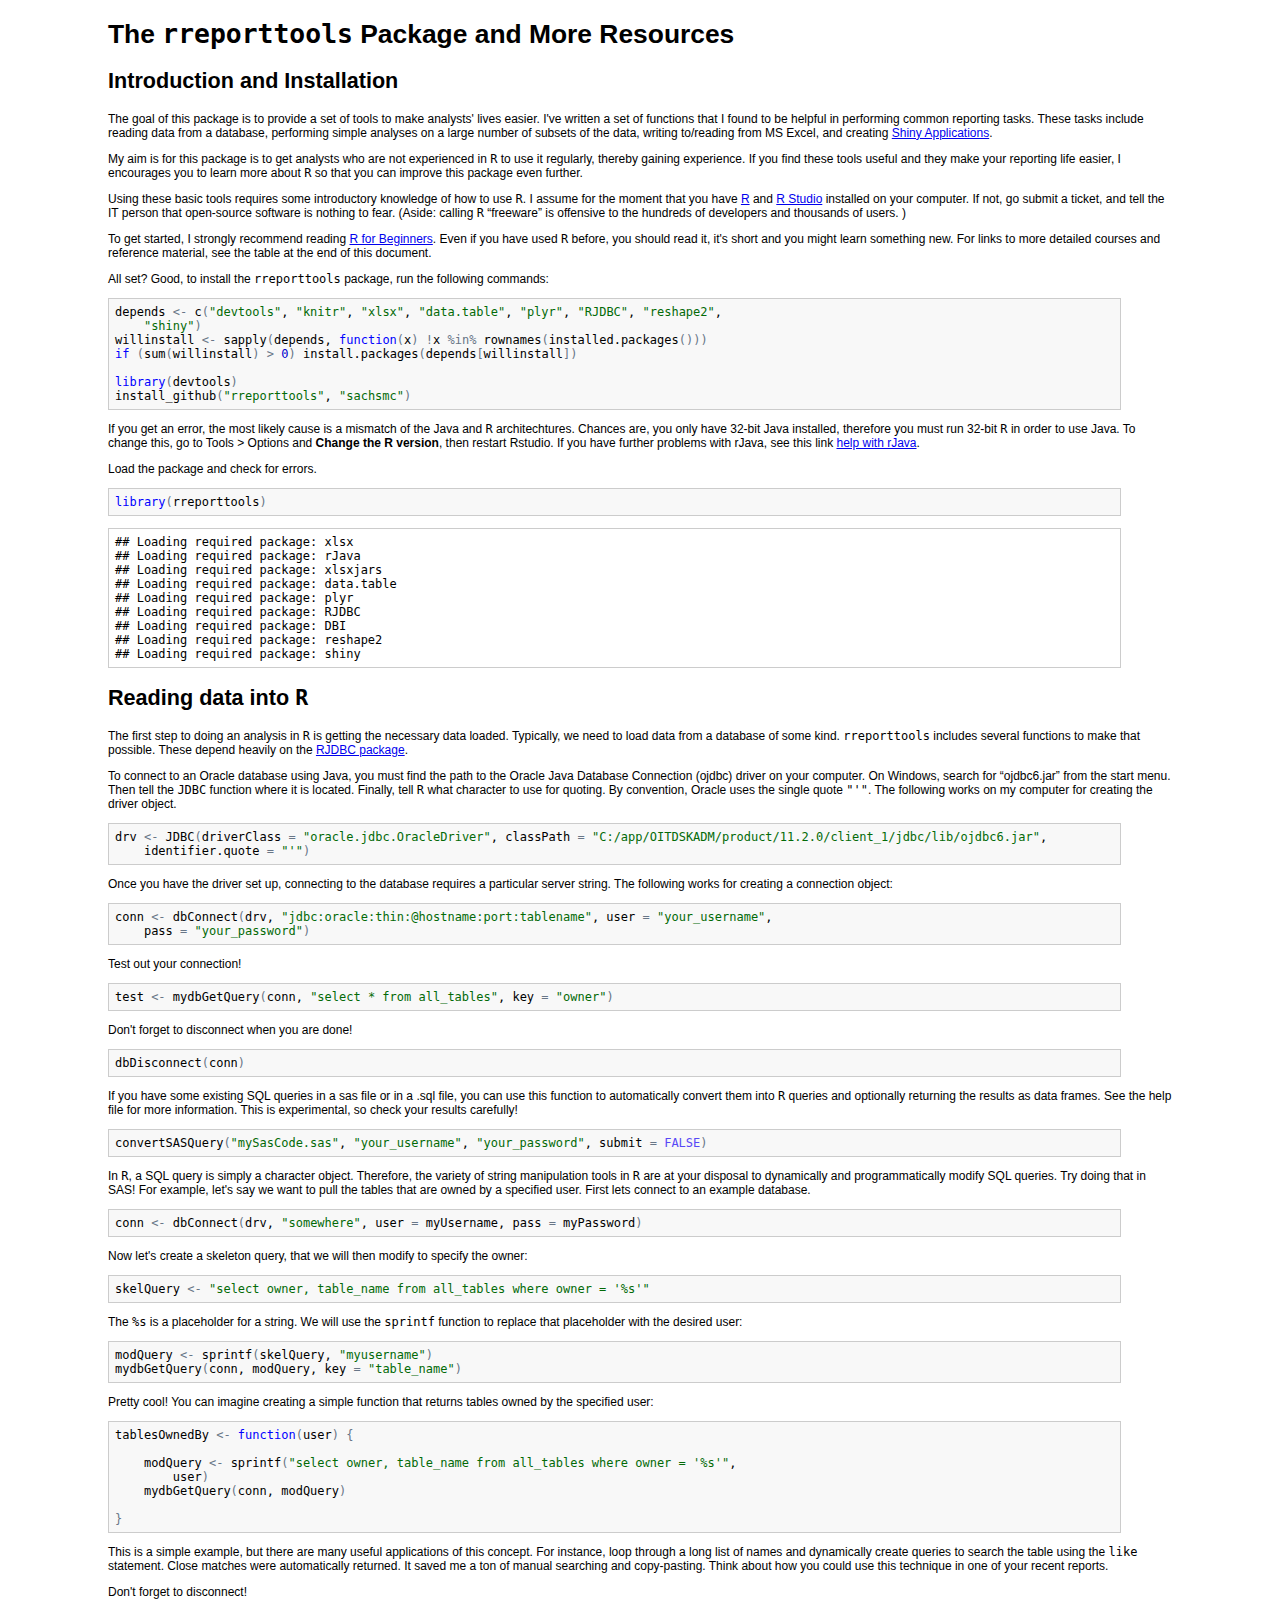
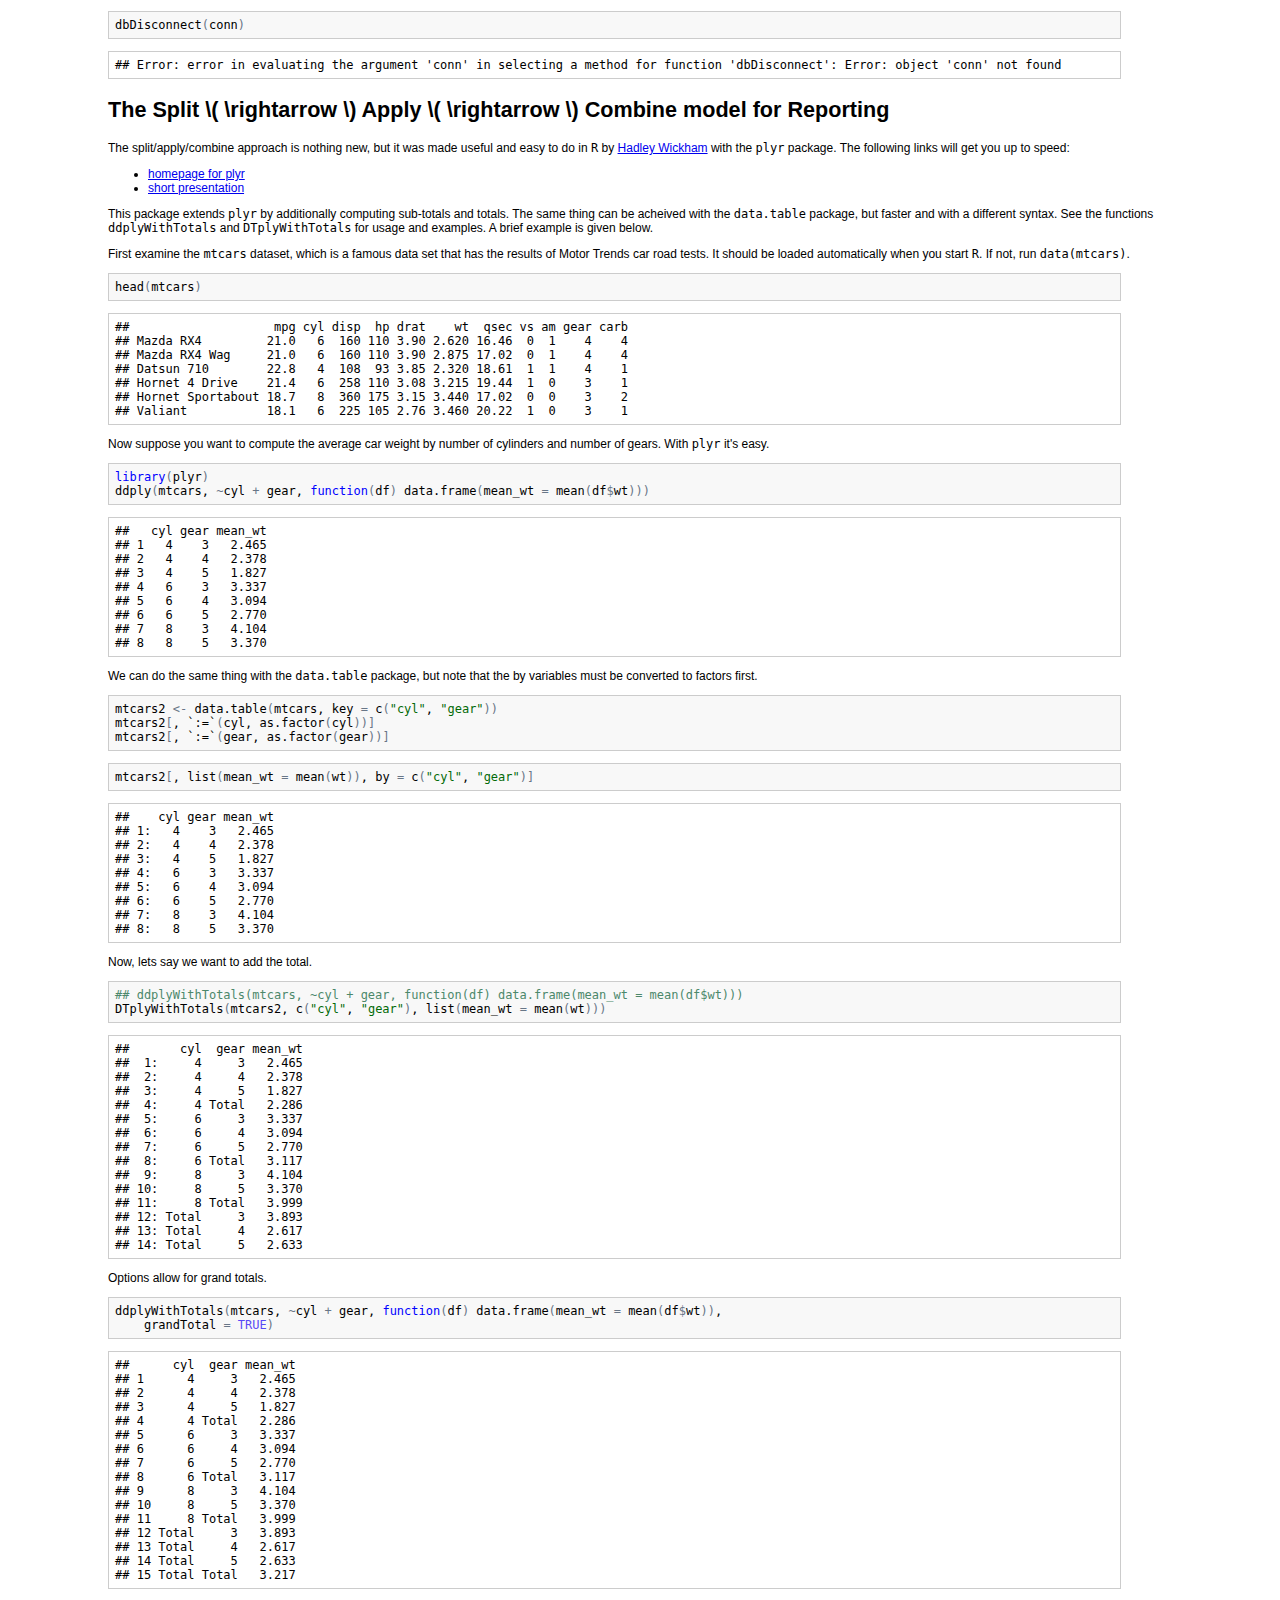
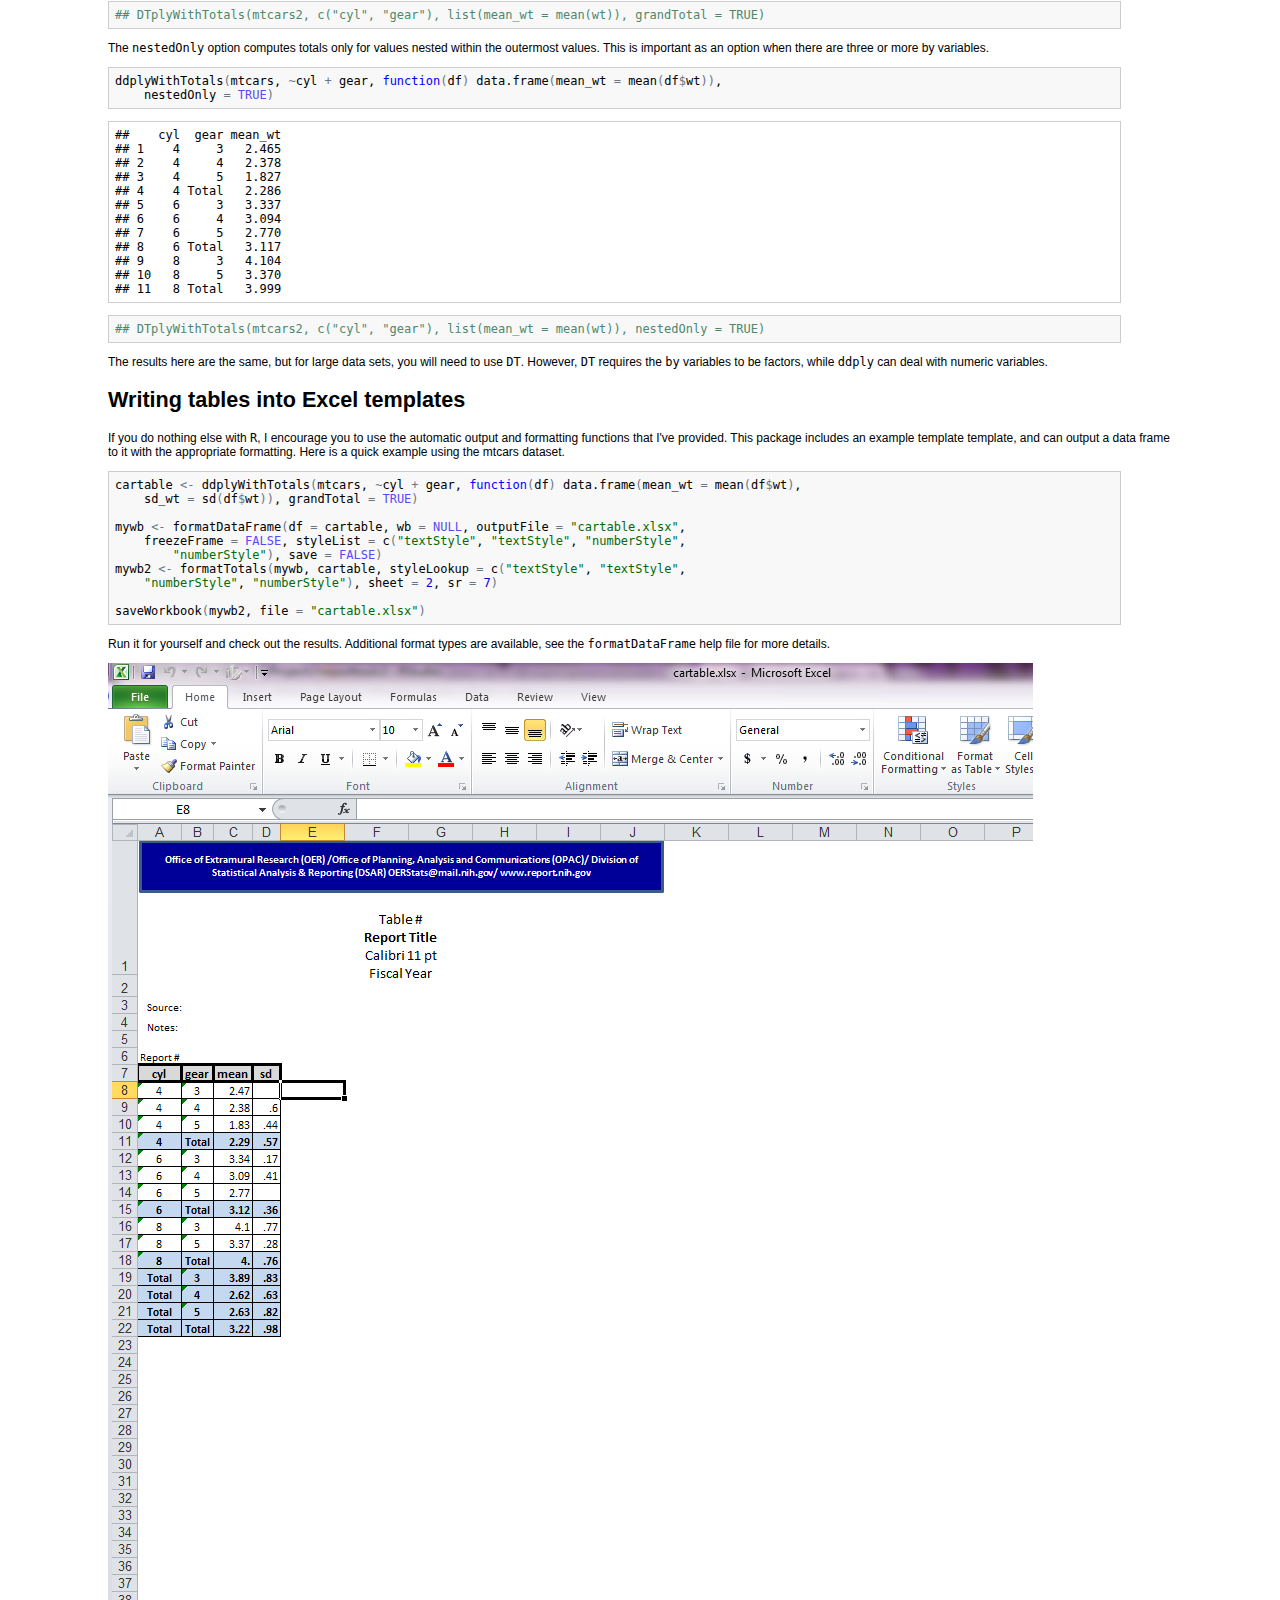
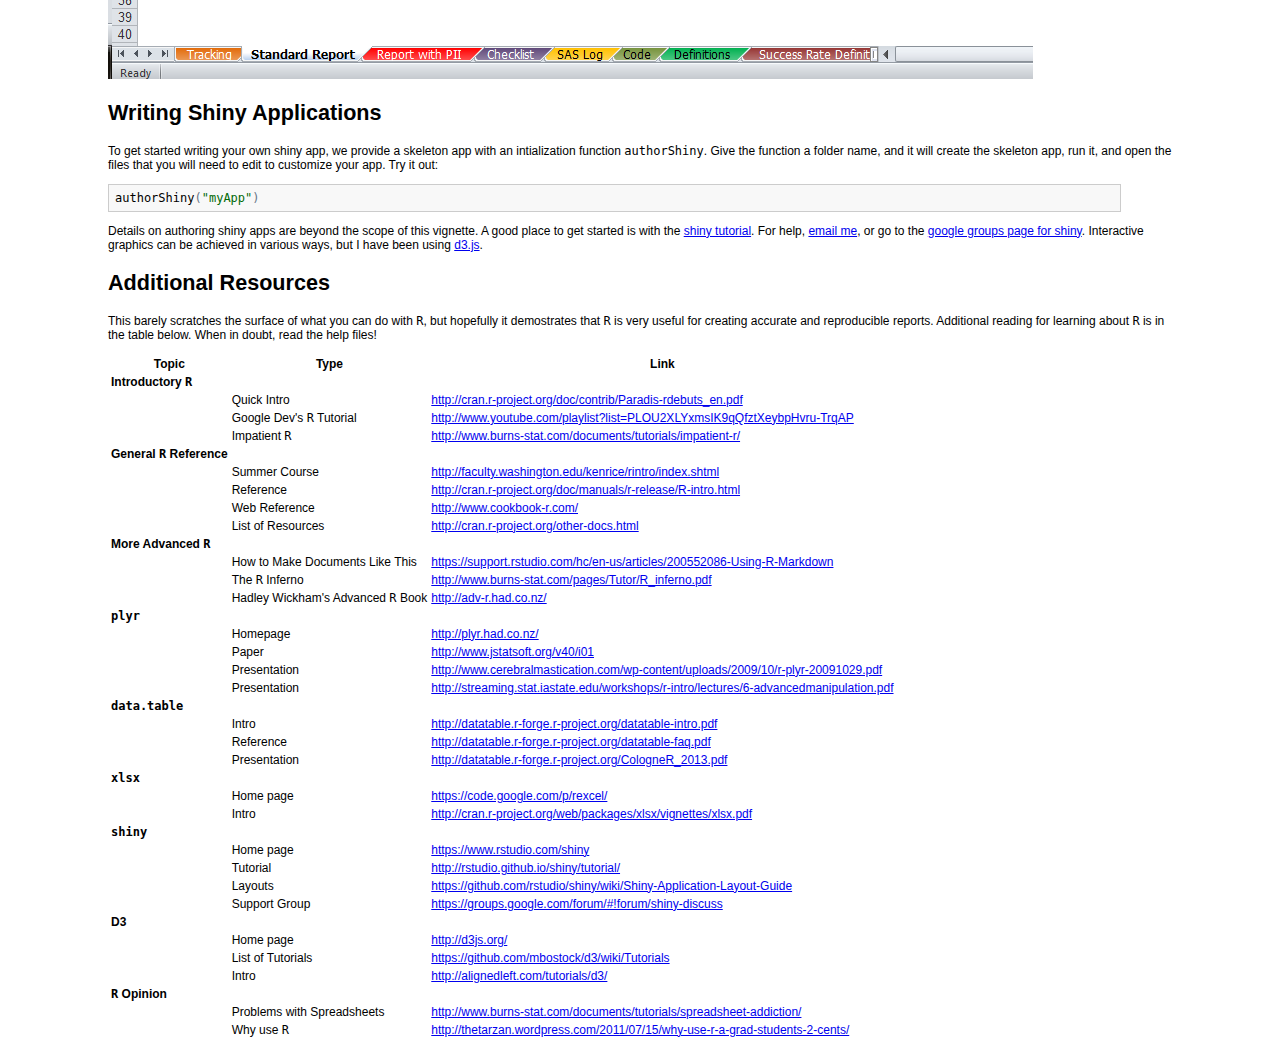
==== index.html @ 88b6b025 "New package" ====
<!DOCTYPE html>
<!-- saved from url=(0014)about:internet -->
<html>
<head>
<meta http-equiv="Content-Type" content="text/html; charset=utf-8"/>
<meta http-equiv="x-ua-compatible" content="IE=9" >

<title>The <code>rreporttools</code> Package and More Resources</title>

<style type="text/css">
body, td {
   font-family: sans-serif;
   background-color: white;
   font-size: 12px;
   margin: 8px;
}

tt, code, pre {
   font-family: 'DejaVu Sans Mono', 'Droid Sans Mono', 'Lucida Console', Consolas, Monaco, monospace;
}

h1 { 
   font-size:2.2em; 
}

h2 { 
   font-size:1.8em; 
}

h3 { 
   font-size:1.4em; 
}

h4 { 
   font-size:1.0em; 
}

h5 { 
   font-size:0.9em; 
}

h6 { 
   font-size:0.8em; 
}

a:visited {
   color: rgb(50%, 0%, 50%);
}

pre {	
   margin-top: 0;
   max-width: 95%;
   border: 1px solid #ccc;
   white-space: pre-wrap;
}

pre code {
   display: block; padding: 0.5em;
}

code.r, code.cpp {
   background-color: #F8F8F8;
}

table, td, th {
  border: none;
}

blockquote {
   color:#666666;
   margin:0;
   padding-left: 1em;
   border-left: 0.5em #EEE solid;
}

hr {
   height: 0px;
   border-bottom: none;
   border-top-width: thin;
   border-top-style: dotted;
   border-top-color: #999999;
}

@media print {
   * { 
      background: transparent !important; 
      color: black !important; 
      filter:none !important; 
      -ms-filter: none !important; 
   }

   body { 
      font-size:12pt; 
      max-width:100%; 
   }
       
   a, a:visited { 
      text-decoration: underline; 
   }

   hr { 
      visibility: hidden;
      page-break-before: always;
   }

   pre, blockquote { 
      padding-right: 1em; 
      page-break-inside: avoid; 
   }

   tr, img { 
      page-break-inside: avoid; 
   }

   img { 
      max-width: 100% !important; 
   }

   @page :left { 
      margin: 15mm 20mm 15mm 10mm; 
   }
     
   @page :right { 
      margin: 15mm 10mm 15mm 20mm; 
   }

   p, h2, h3 { 
      orphans: 3; widows: 3; 
   }

   h2, h3 { 
      page-break-after: avoid; 
   }
}

</style>

<!-- Styles for R syntax highlighter -->
<style type="text/css">
   pre .operator,
   pre .paren {
     color: rgb(104, 118, 135)
   }

   pre .literal {
     color: rgb(88, 72, 246)
   }

   pre .number {
     color: rgb(0, 0, 205);
   }

   pre .comment {
     color: rgb(76, 136, 107);
   }

   pre .keyword {
     color: rgb(0, 0, 255);
   }

   pre .identifier {
     color: rgb(0, 0, 0);
   }

   pre .string {
     color: rgb(3, 106, 7);
   }
</style>

<!-- R syntax highlighter -->
<script type="text/javascript">
var hljs=new function(){function m(p){return p.replace(/&/gm,"&amp;").replace(/</gm,"&lt;")}function f(r,q,p){return RegExp(q,"m"+(r.cI?"i":"")+(p?"g":""))}function b(r){for(var p=0;p<r.childNodes.length;p++){var q=r.childNodes[p];if(q.nodeName=="CODE"){return q}if(!(q.nodeType==3&&q.nodeValue.match(/\s+/))){break}}}function h(t,s){var p="";for(var r=0;r<t.childNodes.length;r++){if(t.childNodes[r].nodeType==3){var q=t.childNodes[r].nodeValue;if(s){q=q.replace(/\n/g,"")}p+=q}else{if(t.childNodes[r].nodeName=="BR"){p+="\n"}else{p+=h(t.childNodes[r])}}}if(/MSIE [678]/.test(navigator.userAgent)){p=p.replace(/\r/g,"\n")}return p}function a(s){var r=s.className.split(/\s+/);r=r.concat(s.parentNode.className.split(/\s+/));for(var q=0;q<r.length;q++){var p=r[q].replace(/^language-/,"");if(e[p]){return p}}}function c(q){var p=[];(function(s,t){for(var r=0;r<s.childNodes.length;r++){if(s.childNodes[r].nodeType==3){t+=s.childNodes[r].nodeValue.length}else{if(s.childNodes[r].nodeName=="BR"){t+=1}else{if(s.childNodes[r].nodeType==1){p.push({event:"start",offset:t,node:s.childNodes[r]});t=arguments.callee(s.childNodes[r],t);p.push({event:"stop",offset:t,node:s.childNodes[r]})}}}}return t})(q,0);return p}function k(y,w,x){var q=0;var z="";var s=[];function u(){if(y.length&&w.length){if(y[0].offset!=w[0].offset){return(y[0].offset<w[0].offset)?y:w}else{return w[0].event=="start"?y:w}}else{return y.length?y:w}}function t(D){var A="<"+D.nodeName.toLowerCase();for(var B=0;B<D.attributes.length;B++){var C=D.attributes[B];A+=" "+C.nodeName.toLowerCase();if(C.value!==undefined&&C.value!==false&&C.value!==null){A+='="'+m(C.value)+'"'}}return A+">"}while(y.length||w.length){var v=u().splice(0,1)[0];z+=m(x.substr(q,v.offset-q));q=v.offset;if(v.event=="start"){z+=t(v.node);s.push(v.node)}else{if(v.event=="stop"){var p,r=s.length;do{r--;p=s[r];z+=("</"+p.nodeName.toLowerCase()+">")}while(p!=v.node);s.splice(r,1);while(r<s.length){z+=t(s[r]);r++}}}}return z+m(x.substr(q))}function j(){function q(x,y,v){if(x.compiled){return}var u;var s=[];if(x.k){x.lR=f(y,x.l||hljs.IR,true);for(var w in x.k){if(!x.k.hasOwnProperty(w)){continue}if(x.k[w] instanceof Object){u=x.k[w]}else{u=x.k;w="keyword"}for(var r in u){if(!u.hasOwnProperty(r)){continue}x.k[r]=[w,u[r]];s.push(r)}}}if(!v){if(x.bWK){x.b="\\b("+s.join("|")+")\\s"}x.bR=f(y,x.b?x.b:"\\B|\\b");if(!x.e&&!x.eW){x.e="\\B|\\b"}if(x.e){x.eR=f(y,x.e)}}if(x.i){x.iR=f(y,x.i)}if(x.r===undefined){x.r=1}if(!x.c){x.c=[]}x.compiled=true;for(var t=0;t<x.c.length;t++){if(x.c[t]=="self"){x.c[t]=x}q(x.c[t],y,false)}if(x.starts){q(x.starts,y,false)}}for(var p in e){if(!e.hasOwnProperty(p)){continue}q(e[p].dM,e[p],true)}}function d(B,C){if(!j.called){j();j.called=true}function q(r,M){for(var L=0;L<M.c.length;L++){if((M.c[L].bR.exec(r)||[null])[0]==r){return M.c[L]}}}function v(L,r){if(D[L].e&&D[L].eR.test(r)){return 1}if(D[L].eW){var M=v(L-1,r);return M?M+1:0}return 0}function w(r,L){return L.i&&L.iR.test(r)}function K(N,O){var M=[];for(var L=0;L<N.c.length;L++){M.push(N.c[L].b)}var r=D.length-1;do{if(D[r].e){M.push(D[r].e)}r--}while(D[r+1].eW);if(N.i){M.push(N.i)}return f(O,M.join("|"),true)}function p(M,L){var N=D[D.length-1];if(!N.t){N.t=K(N,E)}N.t.lastIndex=L;var r=N.t.exec(M);return r?[M.substr(L,r.index-L),r[0],false]:[M.substr(L),"",true]}function z(N,r){var L=E.cI?r[0].toLowerCase():r[0];var M=N.k[L];if(M&&M instanceof Array){return M}return false}function F(L,P){L=m(L);if(!P.k){return L}var r="";var O=0;P.lR.lastIndex=0;var M=P.lR.exec(L);while(M){r+=L.substr(O,M.index-O);var N=z(P,M);if(N){x+=N[1];r+='<span class="'+N[0]+'">'+M[0]+"</span>"}else{r+=M[0]}O=P.lR.lastIndex;M=P.lR.exec(L)}return r+L.substr(O,L.length-O)}function J(L,M){if(M.sL&&e[M.sL]){var r=d(M.sL,L);x+=r.keyword_count;return r.value}else{return F(L,M)}}function I(M,r){var L=M.cN?'<span class="'+M.cN+'">':"";if(M.rB){y+=L;M.buffer=""}else{if(M.eB){y+=m(r)+L;M.buffer=""}else{y+=L;M.buffer=r}}D.push(M);A+=M.r}function G(N,M,Q){var R=D[D.length-1];if(Q){y+=J(R.buffer+N,R);return false}var P=q(M,R);if(P){y+=J(R.buffer+N,R);I(P,M);return P.rB}var L=v(D.length-1,M);if(L){var O=R.cN?"</span>":"";if(R.rE){y+=J(R.buffer+N,R)+O}else{if(R.eE){y+=J(R.buffer+N,R)+O+m(M)}else{y+=J(R.buffer+N+M,R)+O}}while(L>1){O=D[D.length-2].cN?"</span>":"";y+=O;L--;D.length--}var r=D[D.length-1];D.length--;D[D.length-1].buffer="";if(r.starts){I(r.starts,"")}return R.rE}if(w(M,R)){throw"Illegal"}}var E=e[B];var D=[E.dM];var A=0;var x=0;var y="";try{var s,u=0;E.dM.buffer="";do{s=p(C,u);var t=G(s[0],s[1],s[2]);u+=s[0].length;if(!t){u+=s[1].length}}while(!s[2]);if(D.length>1){throw"Illegal"}return{r:A,keyword_count:x,value:y}}catch(H){if(H=="Illegal"){return{r:0,keyword_count:0,value:m(C)}}else{throw H}}}function g(t){var p={keyword_count:0,r:0,value:m(t)};var r=p;for(var q in e){if(!e.hasOwnProperty(q)){continue}var s=d(q,t);s.language=q;if(s.keyword_count+s.r>r.keyword_count+r.r){r=s}if(s.keyword_count+s.r>p.keyword_count+p.r){r=p;p=s}}if(r.language){p.second_best=r}return p}function i(r,q,p){if(q){r=r.replace(/^((<[^>]+>|\t)+)/gm,function(t,w,v,u){return w.replace(/\t/g,q)})}if(p){r=r.replace(/\n/g,"<br>")}return r}function n(t,w,r){var x=h(t,r);var v=a(t);var y,s;if(v){y=d(v,x)}else{return}var q=c(t);if(q.length){s=document.createElement("pre");s.innerHTML=y.value;y.value=k(q,c(s),x)}y.value=i(y.value,w,r);var u=t.className;if(!u.match("(\\s|^)(language-)?"+v+"(\\s|$)")){u=u?(u+" "+v):v}if(/MSIE [678]/.test(navigator.userAgent)&&t.tagName=="CODE"&&t.parentNode.tagName=="PRE"){s=t.parentNode;var p=document.createElement("div");p.innerHTML="<pre><code>"+y.value+"</code></pre>";t=p.firstChild.firstChild;p.firstChild.cN=s.cN;s.parentNode.replaceChild(p.firstChild,s)}else{t.innerHTML=y.value}t.className=u;t.result={language:v,kw:y.keyword_count,re:y.r};if(y.second_best){t.second_best={language:y.second_best.language,kw:y.second_best.keyword_count,re:y.second_best.r}}}function o(){if(o.called){return}o.called=true;var r=document.getElementsByTagName("pre");for(var p=0;p<r.length;p++){var q=b(r[p]);if(q){n(q,hljs.tabReplace)}}}function l(){if(window.addEventListener){window.addEventListener("DOMContentLoaded",o,false);window.addEventListener("load",o,false)}else{if(window.attachEvent){window.attachEvent("onload",o)}else{window.onload=o}}}var e={};this.LANGUAGES=e;this.highlight=d;this.highlightAuto=g;this.fixMarkup=i;this.highlightBlock=n;this.initHighlighting=o;this.initHighlightingOnLoad=l;this.IR="[a-zA-Z][a-zA-Z0-9_]*";this.UIR="[a-zA-Z_][a-zA-Z0-9_]*";this.NR="\\b\\d+(\\.\\d+)?";this.CNR="\\b(0[xX][a-fA-F0-9]+|(\\d+(\\.\\d*)?|\\.\\d+)([eE][-+]?\\d+)?)";this.BNR="\\b(0b[01]+)";this.RSR="!|!=|!==|%|%=|&|&&|&=|\\*|\\*=|\\+|\\+=|,|\\.|-|-=|/|/=|:|;|<|<<|<<=|<=|=|==|===|>|>=|>>|>>=|>>>|>>>=|\\?|\\[|\\{|\\(|\\^|\\^=|\\||\\|=|\\|\\||~";this.ER="(?![\\s\\S])";this.BE={b:"\\\\.",r:0};this.ASM={cN:"string",b:"'",e:"'",i:"\\n",c:[this.BE],r:0};this.QSM={cN:"string",b:'"',e:'"',i:"\\n",c:[this.BE],r:0};this.CLCM={cN:"comment",b:"//",e:"$"};this.CBLCLM={cN:"comment",b:"/\\*",e:"\\*/"};this.HCM={cN:"comment",b:"#",e:"$"};this.NM={cN:"number",b:this.NR,r:0};this.CNM={cN:"number",b:this.CNR,r:0};this.BNM={cN:"number",b:this.BNR,r:0};this.inherit=function(r,s){var p={};for(var q in r){p[q]=r[q]}if(s){for(var q in s){p[q]=s[q]}}return p}}();hljs.LANGUAGES.cpp=function(){var a={keyword:{"false":1,"int":1,"float":1,"while":1,"private":1,"char":1,"catch":1,"export":1,virtual:1,operator:2,sizeof:2,dynamic_cast:2,typedef:2,const_cast:2,"const":1,struct:1,"for":1,static_cast:2,union:1,namespace:1,unsigned:1,"long":1,"throw":1,"volatile":2,"static":1,"protected":1,bool:1,template:1,mutable:1,"if":1,"public":1,friend:2,"do":1,"return":1,"goto":1,auto:1,"void":2,"enum":1,"else":1,"break":1,"new":1,extern:1,using:1,"true":1,"class":1,asm:1,"case":1,typeid:1,"short":1,reinterpret_cast:2,"default":1,"double":1,register:1,explicit:1,signed:1,typename:1,"try":1,"this":1,"switch":1,"continue":1,wchar_t:1,inline:1,"delete":1,alignof:1,char16_t:1,char32_t:1,constexpr:1,decltype:1,noexcept:1,nullptr:1,static_assert:1,thread_local:1,restrict:1,_Bool:1,complex:1},built_in:{std:1,string:1,cin:1,cout:1,cerr:1,clog:1,stringstream:1,istringstream:1,ostringstream:1,auto_ptr:1,deque:1,list:1,queue:1,stack:1,vector:1,map:1,set:1,bitset:1,multiset:1,multimap:1,unordered_set:1,unordered_map:1,unordered_multiset:1,unordered_multimap:1,array:1,shared_ptr:1}};return{dM:{k:a,i:"</",c:[hljs.CLCM,hljs.CBLCLM,hljs.QSM,{cN:"string",b:"'\\\\?.",e:"'",i:"."},{cN:"number",b:"\\b(\\d+(\\.\\d*)?|\\.\\d+)(u|U|l|L|ul|UL|f|F)"},hljs.CNM,{cN:"preprocessor",b:"#",e:"$"},{cN:"stl_container",b:"\\b(deque|list|queue|stack|vector|map|set|bitset|multiset|multimap|unordered_map|unordered_set|unordered_multiset|unordered_multimap|array)\\s*<",e:">",k:a,r:10,c:["self"]}]}}}();hljs.LANGUAGES.r={dM:{c:[hljs.HCM,{cN:"number",b:"\\b0[xX][0-9a-fA-F]+[Li]?\\b",e:hljs.IMMEDIATE_RE,r:0},{cN:"number",b:"\\b\\d+(?:[eE][+\\-]?\\d*)?L\\b",e:hljs.IMMEDIATE_RE,r:0},{cN:"number",b:"\\b\\d+\\.(?!\\d)(?:i\\b)?",e:hljs.IMMEDIATE_RE,r:1},{cN:"number",b:"\\b\\d+(?:\\.\\d*)?(?:[eE][+\\-]?\\d*)?i?\\b",e:hljs.IMMEDIATE_RE,r:0},{cN:"number",b:"\\.\\d+(?:[eE][+\\-]?\\d*)?i?\\b",e:hljs.IMMEDIATE_RE,r:1},{cN:"keyword",b:"(?:tryCatch|library|setGeneric|setGroupGeneric)\\b",e:hljs.IMMEDIATE_RE,r:10},{cN:"keyword",b:"\\.\\.\\.",e:hljs.IMMEDIATE_RE,r:10},{cN:"keyword",b:"\\.\\.\\d+(?![\\w.])",e:hljs.IMMEDIATE_RE,r:10},{cN:"keyword",b:"\\b(?:function)",e:hljs.IMMEDIATE_RE,r:2},{cN:"keyword",b:"(?:if|in|break|next|repeat|else|for|return|switch|while|try|stop|warning|require|attach|detach|source|setMethod|setClass)\\b",e:hljs.IMMEDIATE_RE,r:1},{cN:"literal",b:"(?:NA|NA_integer_|NA_real_|NA_character_|NA_complex_)\\b",e:hljs.IMMEDIATE_RE,r:10},{cN:"literal",b:"(?:NULL|TRUE|FALSE|T|F|Inf|NaN)\\b",e:hljs.IMMEDIATE_RE,r:1},{cN:"identifier",b:"[a-zA-Z.][a-zA-Z0-9._]*\\b",e:hljs.IMMEDIATE_RE,r:0},{cN:"operator",b:"<\\-(?!\\s*\\d)",e:hljs.IMMEDIATE_RE,r:2},{cN:"operator",b:"\\->|<\\-",e:hljs.IMMEDIATE_RE,r:1},{cN:"operator",b:"%%|~",e:hljs.IMMEDIATE_RE},{cN:"operator",b:">=|<=|==|!=|\\|\\||&&|=|\\+|\\-|\\*|/|\\^|>|<|!|&|\\||\\$|:",e:hljs.IMMEDIATE_RE,r:0},{cN:"operator",b:"%",e:"%",i:"\\n",r:1},{cN:"identifier",b:"`",e:"`",r:0},{cN:"string",b:'"',e:'"',c:[hljs.BE],r:0},{cN:"string",b:"'",e:"'",c:[hljs.BE],r:0},{cN:"paren",b:"[[({\\])}]",e:hljs.IMMEDIATE_RE,r:0}]}};
hljs.initHighlightingOnLoad();
</script>


<!-- MathJax scripts -->
<script type="text/javascript" src="https://c328740.ssl.cf1.rackcdn.com/mathjax/2.0-latest/MathJax.js?config=TeX-AMS-MML_HTMLorMML">
</script>



</head>

<body>
<style type="text/css">
body {
padding-left: 100px;
padding-right: 100px;
}
</style>

<h1>The <code>rreporttools</code> Package and More Resources</h1>

<h2>Introduction and Installation</h2>

<p>The goal of this package is to provide a set of tools to make analysts&#39; lives easier. I&#39;ve written a set of functions that I found to be helpful in performing common reporting tasks. These tasks include reading data from a database, performing simple analyses on a large number of subsets of the data, writing to/reading from MS Excel, and creating <a href="http://www.rstudio.com/shiny">Shiny Applications</a>. </p>

<p>My aim is for this package is to get analysts who are not experienced in <code>R</code> to use it regularly, thereby gaining experience. If you find these tools useful and they make your reporting life easier, I encourages you to learn more about <code>R</code> so that you can improve this package even further. </p>

<p>Using these basic tools requires some introductory knowledge of how to use <code>R</code>. I assume for the moment that you have <a href="http:///cran.r-project.org">R</a> and <a href="http://www.rstudio.com">R Studio</a> installed on your computer. If not, go submit a ticket, and tell the IT person that open-source software is nothing to fear. (Aside: calling <code>R</code> &ldquo;freeware&rdquo; is offensive to the hundreds of developers and thousands of users. )</p>

<p>To get started, I strongly recommend reading <a href="http://cran.r-project.org/doc/contrib/Paradis-rdebuts_en.pdf">R for Beginners</a>. Even if you have used <code>R</code> before, you should read it, it&#39;s short and you might learn something new. For links to more detailed courses and reference material, see the table at the end of this document. </p>

<p>All set? Good, to install the <code>rreporttools</code> package, run the following commands:</p>

<pre><code class="r">depends &lt;- c(&quot;devtools&quot;, &quot;knitr&quot;, &quot;xlsx&quot;, &quot;data.table&quot;, &quot;plyr&quot;, &quot;RJDBC&quot;, &quot;reshape2&quot;, 
    &quot;shiny&quot;)
willinstall &lt;- sapply(depends, function(x) !x %in% rownames(installed.packages()))
if (sum(willinstall) &gt; 0) install.packages(depends[willinstall])

library(devtools)
install_github(&quot;rreporttools&quot;, &quot;sachsmc&quot;)
</code></pre>

<p>If you get an error, the most likely cause is a mismatch of the Java and <code>R</code> architechtures. Chances are, you only have 32-bit Java installed, therefore you must run 32-bit <code>R</code> in order to use Java. To change this, go to Tools &gt; Options and <strong>Change the R version</strong>, then restart Rstudio. If you have further problems with rJava, see this link <a href="https://stackoverflow.com/questions/7019912/using-the-rjava-package-on-win7-64-bit-with-r?rq=1">help with rJava</a>.</p>

<p>Load the package and check for errors.</p>

<pre><code class="r">library(rreporttools)
</code></pre>

<pre><code>## Loading required package: xlsx
## Loading required package: rJava
## Loading required package: xlsxjars
## Loading required package: data.table
## Loading required package: plyr
## Loading required package: RJDBC
## Loading required package: DBI
## Loading required package: reshape2
## Loading required package: shiny
</code></pre>

<h2>Reading data into <code>R</code></h2>

<p>The first step to doing an analysis in <code>R</code> is getting the necessary data loaded. Typically, we need to load data from a database of some kind. <code>rreporttools</code> includes several functions to make that possible. These depend heavily on the <a href="http://cran.r-project.org/web/packages/RJDBC/index.html">RJDBC package</a>. </p>

<p>To connect to an Oracle database using Java, you must find the path to the Oracle Java Database Connection (ojdbc) driver on your computer. On Windows, search for &ldquo;ojdbc6.jar&rdquo; from the start menu. Then tell the <code>JDBC</code> function where it is located. Finally, tell <code>R</code> what character to use for quoting. By convention, Oracle uses the single quote <code>&quot;&#39;&quot;</code>. The following works on my computer for creating the driver object. </p>

<pre><code class="r">drv &lt;- JDBC(driverClass = &quot;oracle.jdbc.OracleDriver&quot;, classPath = &quot;C:/app/OITDSKADM/product/11.2.0/client_1/jdbc/lib/ojdbc6.jar&quot;, 
    identifier.quote = &quot;&#39;&quot;)
</code></pre>

<p>Once you have the driver set up, connecting to the database requires a particular server string. The following works for creating a connection object:</p>

<pre><code class="r">conn &lt;- dbConnect(drv, &quot;jdbc:oracle:thin:@hostname:port:tablename&quot;, user = &quot;your_username&quot;, 
    pass = &quot;your_password&quot;)
</code></pre>

<p>Test out your connection!</p>

<pre><code class="r">test &lt;- mydbGetQuery(conn, &quot;select * from all_tables&quot;, key = &quot;owner&quot;)
</code></pre>

<p>Don&#39;t forget to disconnect when you are done!</p>

<pre><code class="r">dbDisconnect(conn)
</code></pre>

<p>If you have some existing SQL queries in a sas file or in a .sql file, you can use this function to automatically convert them into <code>R</code> queries and optionally returning the results as data frames. See the help file for more information. This is experimental, so check your results carefully!</p>

<pre><code class="r">convertSASQuery(&quot;mySasCode.sas&quot;, &quot;your_username&quot;, &quot;your_password&quot;, submit = FALSE)
</code></pre>

<p>In <code>R</code>, a SQL query is simply a character object. Therefore, the variety of string manipulation tools in <code>R</code> are at your disposal to dynamically and programmatically modify SQL queries. Try doing that in SAS! For example, let&#39;s say we want to pull the tables that are owned by a specified user. First lets connect to an example database.</p>

<pre><code class="r">conn &lt;- dbConnect(drv, &quot;somewhere&quot;, user = myUsername, pass = myPassword)
</code></pre>

<p>Now let&#39;s create a skeleton query, that we will then modify to specify the owner:</p>

<pre><code class="r">skelQuery &lt;- &quot;select owner, table_name from all_tables where owner = &#39;%s&#39;&quot;
</code></pre>

<p>The <code>%s</code> is a placeholder for a string. We will use the <code>sprintf</code> function to replace that placeholder with the desired user:</p>

<pre><code class="r">modQuery &lt;- sprintf(skelQuery, &quot;myusername&quot;)
mydbGetQuery(conn, modQuery, key = &quot;table_name&quot;)
</code></pre>

<p>Pretty cool! You can imagine creating a simple function that returns tables owned by the specified user:</p>

<pre><code class="r">tablesOwnedBy &lt;- function(user) {

    modQuery &lt;- sprintf(&quot;select owner, table_name from all_tables where owner = &#39;%s&#39;&quot;, 
        user)
    mydbGetQuery(conn, modQuery)

}
</code></pre>

<p>This is a simple example, but there are many useful applications of this concept. For instance, loop through a long list of names and dynamically create queries to search the table using the <code>like</code> statement. Close matches were automatically returned. It saved me a ton of manual searching and copy-pasting. Think about how you could use this technique in one of your recent reports. </p>

<p>Don&#39;t forget to disconnect!</p>

<pre><code class="r">dbDisconnect(conn)
</code></pre>

<pre><code>## Error: error in evaluating the argument &#39;conn&#39; in selecting a method for function &#39;dbDisconnect&#39;: Error: object &#39;conn&#39; not found
</code></pre>

<h2>The Split \( \rightarrow \) Apply \( \rightarrow \) Combine model for Reporting</h2>

<p>The split/apply/combine approach is nothing new, but it was made useful and easy to do in <code>R</code> by <a href="http://vita.had.co.nz/">Hadley Wickham</a> with the <code>plyr</code> package. The following links will get you up to speed:</p>

<ul>
<li><a href="http://plyr.had.co.nz/">homepage for plyr</a></li>
<li><a href="http://www.cerebralmastication.com/wp-content/uploads/2009/10/r-plyr-20091029.pdf">short presentation</a></li>
</ul>

<p>This package extends <code>plyr</code> by additionally computing sub-totals and totals. The same thing can be acheived with the <code>data.table</code> package, but faster and with a different syntax. See the functions <code>ddplyWithTotals</code> and <code>DTplyWithTotals</code> for usage and examples. A brief example is given below.</p>

<p>First examine the <code>mtcars</code> dataset, which is a famous data set that has the results of Motor Trends car road tests. It should be loaded automatically when you start <code>R</code>. If not, run <code>data(mtcars)</code>.</p>

<pre><code class="r">head(mtcars)
</code></pre>

<pre><code>##                    mpg cyl disp  hp drat    wt  qsec vs am gear carb
## Mazda RX4         21.0   6  160 110 3.90 2.620 16.46  0  1    4    4
## Mazda RX4 Wag     21.0   6  160 110 3.90 2.875 17.02  0  1    4    4
## Datsun 710        22.8   4  108  93 3.85 2.320 18.61  1  1    4    1
## Hornet 4 Drive    21.4   6  258 110 3.08 3.215 19.44  1  0    3    1
## Hornet Sportabout 18.7   8  360 175 3.15 3.440 17.02  0  0    3    2
## Valiant           18.1   6  225 105 2.76 3.460 20.22  1  0    3    1
</code></pre>

<p>Now suppose you want to compute the average car weight by number of cylinders and number of gears. With <code>plyr</code> it&#39;s easy.</p>

<pre><code class="r">library(plyr)
ddply(mtcars, ~cyl + gear, function(df) data.frame(mean_wt = mean(df$wt)))
</code></pre>

<pre><code>##   cyl gear mean_wt
## 1   4    3   2.465
## 2   4    4   2.378
## 3   4    5   1.827
## 4   6    3   3.337
## 5   6    4   3.094
## 6   6    5   2.770
## 7   8    3   4.104
## 8   8    5   3.370
</code></pre>

<p>We can do the same thing with the <code>data.table</code> package, but note that the by variables must be converted to factors first.</p>

<pre><code class="r">mtcars2 &lt;- data.table(mtcars, key = c(&quot;cyl&quot;, &quot;gear&quot;))
mtcars2[, `:=`(cyl, as.factor(cyl))]
mtcars2[, `:=`(gear, as.factor(gear))]
</code></pre>

<pre><code class="r">mtcars2[, list(mean_wt = mean(wt)), by = c(&quot;cyl&quot;, &quot;gear&quot;)]
</code></pre>

<pre><code>##    cyl gear mean_wt
## 1:   4    3   2.465
## 2:   4    4   2.378
## 3:   4    5   1.827
## 4:   6    3   3.337
## 5:   6    4   3.094
## 6:   6    5   2.770
## 7:   8    3   4.104
## 8:   8    5   3.370
</code></pre>

<p>Now, lets say we want to add the total. </p>

<pre><code class="r">## ddplyWithTotals(mtcars, ~cyl + gear, function(df) data.frame(mean_wt = mean(df$wt)))
DTplyWithTotals(mtcars2, c(&quot;cyl&quot;, &quot;gear&quot;), list(mean_wt = mean(wt)))
</code></pre>

<pre><code>##       cyl  gear mean_wt
##  1:     4     3   2.465
##  2:     4     4   2.378
##  3:     4     5   1.827
##  4:     4 Total   2.286
##  5:     6     3   3.337
##  6:     6     4   3.094
##  7:     6     5   2.770
##  8:     6 Total   3.117
##  9:     8     3   4.104
## 10:     8     5   3.370
## 11:     8 Total   3.999
## 12: Total     3   3.893
## 13: Total     4   2.617
## 14: Total     5   2.633
</code></pre>

<p>Options allow for grand totals. </p>

<pre><code class="r">ddplyWithTotals(mtcars, ~cyl + gear, function(df) data.frame(mean_wt = mean(df$wt)), 
    grandTotal = TRUE)
</code></pre>

<pre><code>##      cyl  gear mean_wt
## 1      4     3   2.465
## 2      4     4   2.378
## 3      4     5   1.827
## 4      4 Total   2.286
## 5      6     3   3.337
## 6      6     4   3.094
## 7      6     5   2.770
## 8      6 Total   3.117
## 9      8     3   4.104
## 10     8     5   3.370
## 11     8 Total   3.999
## 12 Total     3   3.893
## 13 Total     4   2.617
## 14 Total     5   2.633
## 15 Total Total   3.217
</code></pre>

<pre><code class="r">## DTplyWithTotals(mtcars2, c(&quot;cyl&quot;, &quot;gear&quot;), list(mean_wt = mean(wt)), grandTotal = TRUE)
</code></pre>

<p>The <code>nestedOnly</code> option computes totals only for values nested within the outermost values. This is important as an option when there are three or more by variables.</p>

<pre><code class="r">ddplyWithTotals(mtcars, ~cyl + gear, function(df) data.frame(mean_wt = mean(df$wt)), 
    nestedOnly = TRUE)
</code></pre>

<pre><code>##    cyl  gear mean_wt
## 1    4     3   2.465
## 2    4     4   2.378
## 3    4     5   1.827
## 4    4 Total   2.286
## 5    6     3   3.337
## 6    6     4   3.094
## 7    6     5   2.770
## 8    6 Total   3.117
## 9    8     3   4.104
## 10   8     5   3.370
## 11   8 Total   3.999
</code></pre>

<pre><code class="r">## DTplyWithTotals(mtcars2, c(&quot;cyl&quot;, &quot;gear&quot;), list(mean_wt = mean(wt)), nestedOnly = TRUE)
</code></pre>

<p>The results here are the same, but for large data sets, you will need to use <code>DT</code>. However, <code>DT</code> requires the <code>by</code> variables to be factors, while <code>ddply</code> can deal with numeric variables. </p>

<h2>Writing tables into Excel templates</h2>

<p>If you do nothing else with <code>R</code>, I encourage you to use the automatic output and formatting functions that I&#39;ve provided. This package includes an example template template, and can output a data frame to it with the appropriate formatting. Here is a quick example using the mtcars dataset.</p>

<pre><code class="r">cartable &lt;- ddplyWithTotals(mtcars, ~cyl + gear, function(df) data.frame(mean_wt = mean(df$wt), 
    sd_wt = sd(df$wt)), grandTotal = TRUE)

mywb &lt;- formatDataFrame(df = cartable, wb = NULL, outputFile = &quot;cartable.xlsx&quot;, 
    freezeFrame = FALSE, styleList = c(&quot;textStyle&quot;, &quot;textStyle&quot;, &quot;numberStyle&quot;, 
        &quot;numberStyle&quot;), save = FALSE)
mywb2 &lt;- formatTotals(mywb, cartable, styleLookup = c(&quot;textStyle&quot;, &quot;textStyle&quot;, 
    &quot;numberStyle&quot;, &quot;numberStyle&quot;), sheet = 2, sr = 7)

saveWorkbook(mywb2, file = &quot;cartable.xlsx&quot;)
</code></pre>

<p>Run it for yourself and check out the results. Additional format types are available, see the <code>formatDataFrame</code> help file for more details.</p>

<p><img src="[data-uri]" alt="cartable screenshot"/></p>

<h2>Writing Shiny Applications</h2>

<p>To get started writing your own shiny app, we provide a skeleton app with an intialization function <code>authorShiny</code>. Give the function a folder name, and it will create the skeleton app, run it, and open the files that you will need to edit to customize your app. Try it out:</p>

<pre><code class="r">authorShiny(&quot;myApp&quot;)
</code></pre>

<p>Details on authoring shiny apps are beyond the scope of this vignette. A good place to get started is with the <a href="http://rstudio.github.io/shiny/tutorial/">shiny tutorial</a>. For help, <a href="mailto:michael.sachs@nih.gov">email me</a>, or go to the <a href="https://groups.google.com/forum/#!forum/shiny-discuss">google groups page for shiny</a>. Interactive graphics can be achieved in various ways, but I have been using <a href="http://d3js.org/">d3.js</a>.</p>

<h2>Additional Resources</h2>

<p>This barely scratches the surface of what you can do with <code>R</code>, but hopefully it demostrates that <code>R</code> is very useful for creating accurate and reproducible reports. Additional reading for learning about <code>R</code> is in the table below. When in doubt, read the help files!</p>

<table><thead>
<tr>
<th>Topic</th>
<th>Type</th>
<th>Link</th>
</tr>
</thead><tbody>
<tr>
<td><strong>Introductory <code>R</code></strong></td>
<td></td>
<td></td>
</tr>
<tr>
<td></td>
<td>Quick Intro</td>
<td><a href="http://cran.r-project.org/doc/contrib/Paradis-rdebuts_en.pdf">http://cran.r-project.org/doc/contrib/Paradis-rdebuts_en.pdf</a></td>
</tr>
<tr>
<td></td>
<td>Google Dev&#39;s <code>R</code> Tutorial</td>
<td><a href="http://www.youtube.com/playlist?list=PLOU2XLYxmsIK9qQfztXeybpHvru-TrqAP">http://www.youtube.com/playlist?list=PLOU2XLYxmsIK9qQfztXeybpHvru-TrqAP</a></td>
</tr>
<tr>
<td></td>
<td>Impatient <code>R</code></td>
<td><a href="http://www.burns-stat.com/documents/tutorials/impatient-r/">http://www.burns-stat.com/documents/tutorials/impatient-r/</a></td>
</tr>
<tr>
<td><strong>General <code>R</code> Reference</strong></td>
<td></td>
<td></td>
</tr>
<tr>
<td></td>
<td>Summer Course</td>
<td><a href="http://faculty.washington.edu/kenrice/rintro/index.shtml">http://faculty.washington.edu/kenrice/rintro/index.shtml</a></td>
</tr>
<tr>
<td></td>
<td>Reference</td>
<td><a href="http://cran.r-project.org/doc/manuals/r-release/R-intro.html">http://cran.r-project.org/doc/manuals/r-release/R-intro.html</a></td>
</tr>
<tr>
<td></td>
<td>Web Reference</td>
<td><a href="http://www.cookbook-r.com/">http://www.cookbook-r.com/</a></td>
</tr>
<tr>
<td></td>
<td>List of Resources</td>
<td><a href="http://cran.r-project.org/other-docs.html">http://cran.r-project.org/other-docs.html</a></td>
</tr>
<tr>
<td><strong>More Advanced <code>R</code></strong></td>
<td></td>
<td></td>
</tr>
<tr>
<td></td>
<td>How to Make Documents Like This</td>
<td><a href="https://support.rstudio.com/hc/en-us/articles/200552086-Using-R-Markdown">https://support.rstudio.com/hc/en-us/articles/200552086-Using-R-Markdown</a></td>
</tr>
<tr>
<td></td>
<td>The <code>R</code> Inferno</td>
<td><a href="http://www.burns-stat.com/pages/Tutor/R_inferno.pdf">http://www.burns-stat.com/pages/Tutor/R_inferno.pdf</a></td>
</tr>
<tr>
<td></td>
<td>Hadley Wickham&#39;s Advanced <code>R</code> Book</td>
<td><a href="http://adv-r.had.co.nz/">http://adv-r.had.co.nz/</a></td>
</tr>
<tr>
<td><strong><code>plyr</code></strong></td>
<td></td>
<td></td>
</tr>
<tr>
<td></td>
<td>Homepage</td>
<td><a href="http://plyr.had.co.nz/">http://plyr.had.co.nz/</a></td>
</tr>
<tr>
<td></td>
<td>Paper</td>
<td><a href="http://www.jstatsoft.org/v40/i01">http://www.jstatsoft.org/v40/i01</a></td>
</tr>
<tr>
<td></td>
<td>Presentation</td>
<td><a href="http://www.cerebralmastication.com/wp-content/uploads/2009/10/r-plyr-20091029.pdf">http://www.cerebralmastication.com/wp-content/uploads/2009/10/r-plyr-20091029.pdf</a></td>
</tr>
<tr>
<td></td>
<td>Presentation</td>
<td><a href="http://streaming.stat.iastate.edu/workshops/r-intro/lectures/6-advancedmanipulation.pdf">http://streaming.stat.iastate.edu/workshops/r-intro/lectures/6-advancedmanipulation.pdf</a></td>
</tr>
<tr>
<td><strong><code>data.table</code></strong></td>
<td></td>
<td></td>
</tr>
<tr>
<td></td>
<td>Intro</td>
<td><a href="http://datatable.r-forge.r-project.org/datatable-intro.pdf">http://datatable.r-forge.r-project.org/datatable-intro.pdf</a></td>
</tr>
<tr>
<td></td>
<td>Reference</td>
<td><a href="http://datatable.r-forge.r-project.org/datatable-faq.pdf">http://datatable.r-forge.r-project.org/datatable-faq.pdf</a></td>
</tr>
<tr>
<td></td>
<td>Presentation</td>
<td><a href="http://datatable.r-forge.r-project.org/CologneR_2013.pdf">http://datatable.r-forge.r-project.org/CologneR_2013.pdf</a></td>
</tr>
<tr>
<td><strong><code>xlsx</code></strong></td>
<td></td>
<td></td>
</tr>
<tr>
<td></td>
<td>Home page</td>
<td><a href="https://code.google.com/p/rexcel/">https://code.google.com/p/rexcel/</a></td>
</tr>
<tr>
<td></td>
<td>Intro</td>
<td><a href="http://cran.r-project.org/web/packages/xlsx/vignettes/xlsx.pdf">http://cran.r-project.org/web/packages/xlsx/vignettes/xlsx.pdf</a></td>
</tr>
<tr>
<td><strong><code>shiny</code></strong></td>
<td></td>
<td></td>
</tr>
<tr>
<td></td>
<td>Home page</td>
<td><a href="https://www.rstudio.com/shiny">https://www.rstudio.com/shiny</a></td>
</tr>
<tr>
<td></td>
<td>Tutorial</td>
<td><a href="http://rstudio.github.io/shiny/tutorial/">http://rstudio.github.io/shiny/tutorial/</a></td>
</tr>
<tr>
<td></td>
<td>Layouts</td>
<td><a href="https://github.com/rstudio/shiny/wiki/Shiny-Application-Layout-Guide">https://github.com/rstudio/shiny/wiki/Shiny-Application-Layout-Guide</a></td>
</tr>
<tr>
<td></td>
<td>Support Group</td>
<td><a href="https://groups.google.com/forum/#!forum/shiny-discuss">https://groups.google.com/forum/#!forum/shiny-discuss</a></td>
</tr>
<tr>
<td><strong>D3</strong></td>
<td></td>
<td></td>
</tr>
<tr>
<td></td>
<td>Home page</td>
<td><a href="http://d3js.org/">http://d3js.org/</a></td>
</tr>
<tr>
<td></td>
<td>List of Tutorials</td>
<td><a href="https://github.com/mbostock/d3/wiki/Tutorials">https://github.com/mbostock/d3/wiki/Tutorials</a></td>
</tr>
<tr>
<td></td>
<td>Intro</td>
<td><a href="http://alignedleft.com/tutorials/d3/">http://alignedleft.com/tutorials/d3/</a></td>
</tr>
<tr>
<td><strong><code>R</code> Opinion</strong></td>
<td></td>
<td></td>
</tr>
<tr>
<td></td>
<td>Problems with Spreadsheets</td>
<td><a href="http://www.burns-stat.com/documents/tutorials/spreadsheet-addiction/">http://www.burns-stat.com/documents/tutorials/spreadsheet-addiction/</a></td>
</tr>
<tr>
<td></td>
<td>Why use <code>R</code></td>
<td><a href="http://thetarzan.wordpress.com/2011/07/15/why-use-r-a-grad-students-2-cents/">http://thetarzan.wordpress.com/2011/07/15/why-use-r-a-grad-students-2-cents/</a></td>
</tr>
</tbody></table>

</body>

</html>
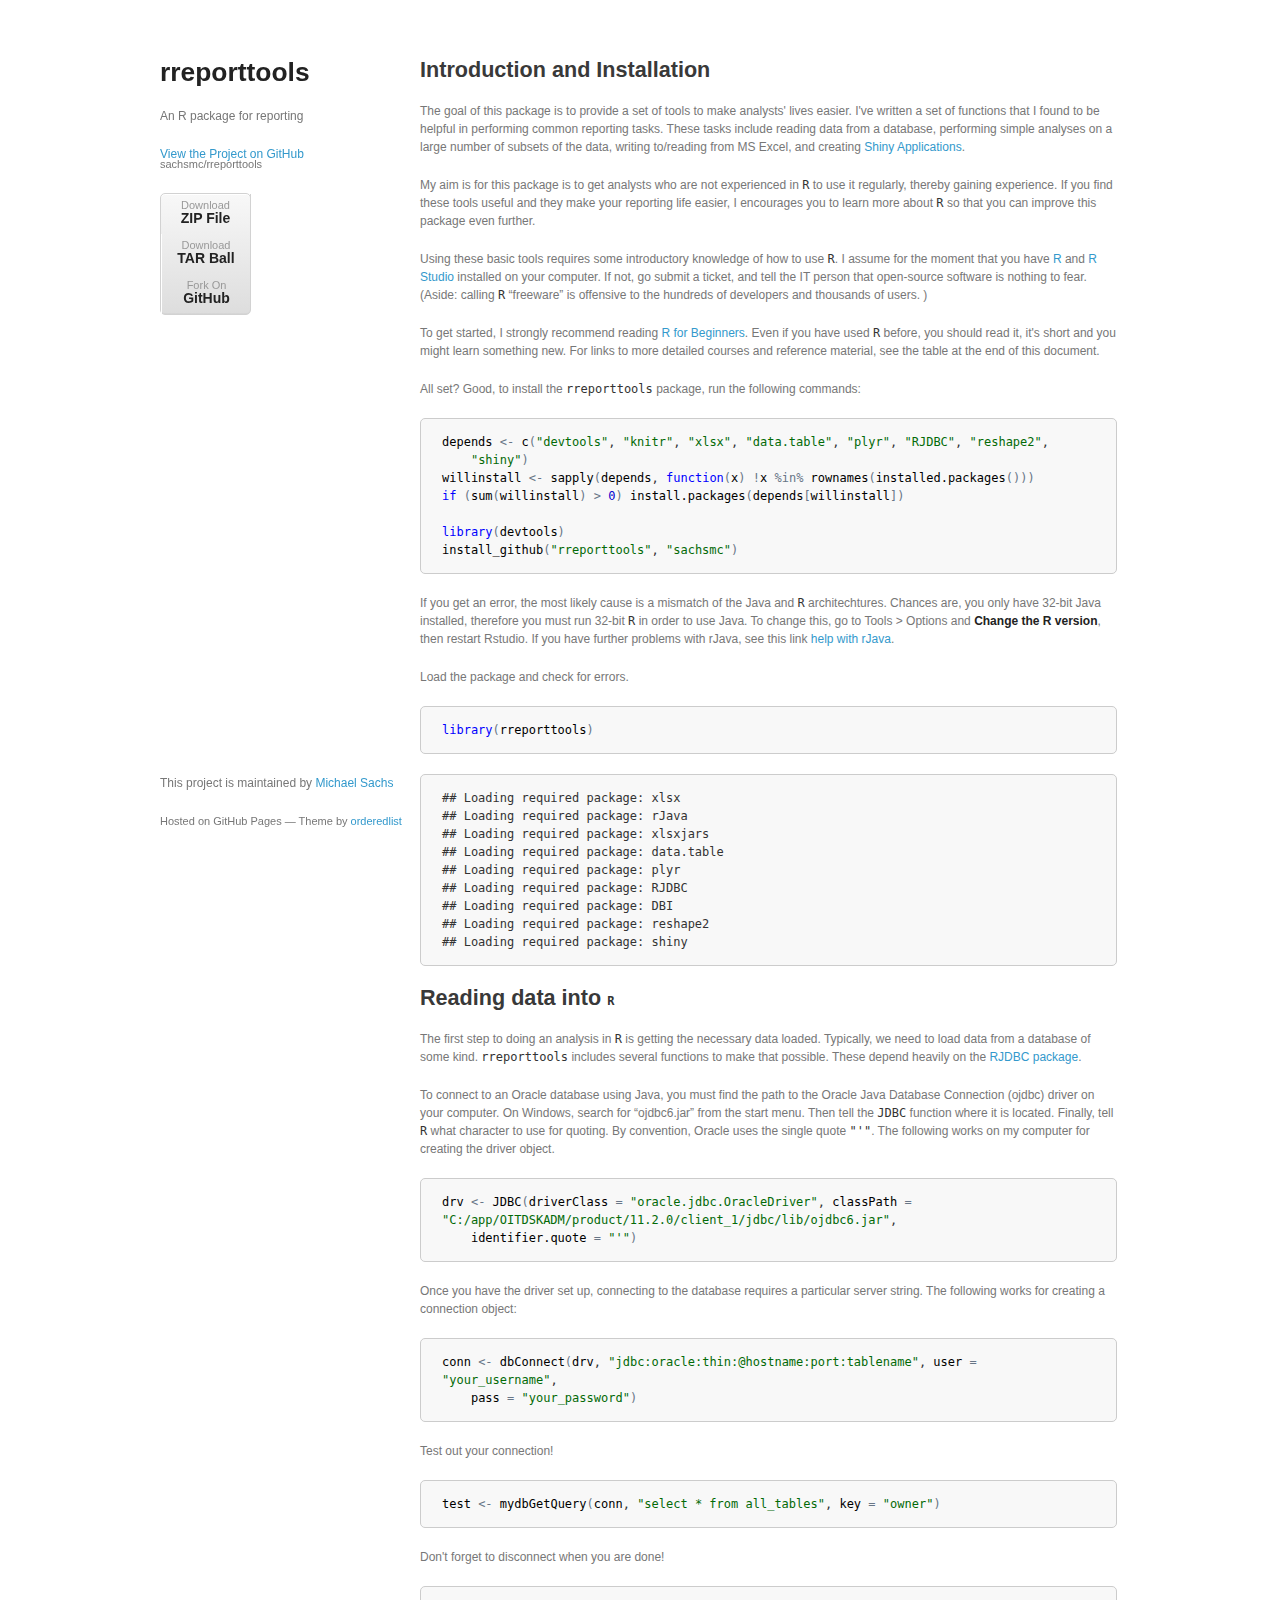
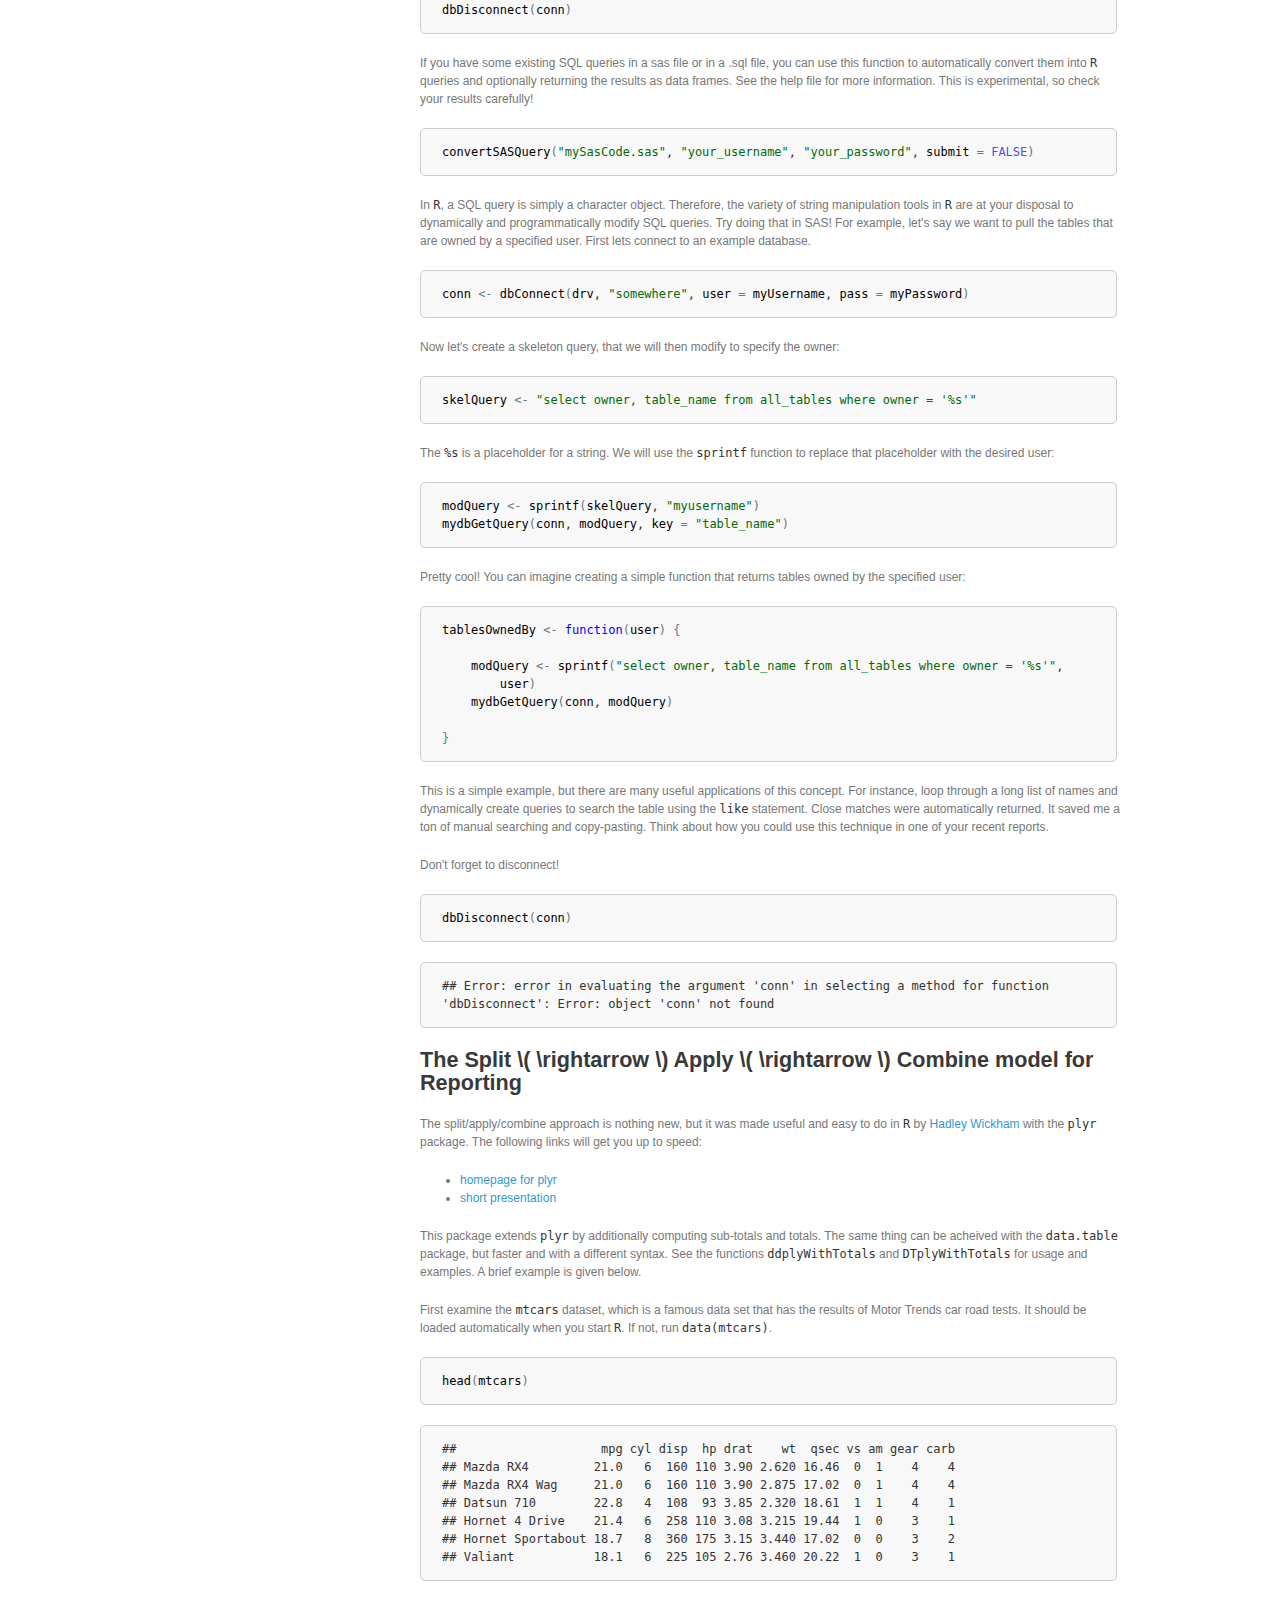
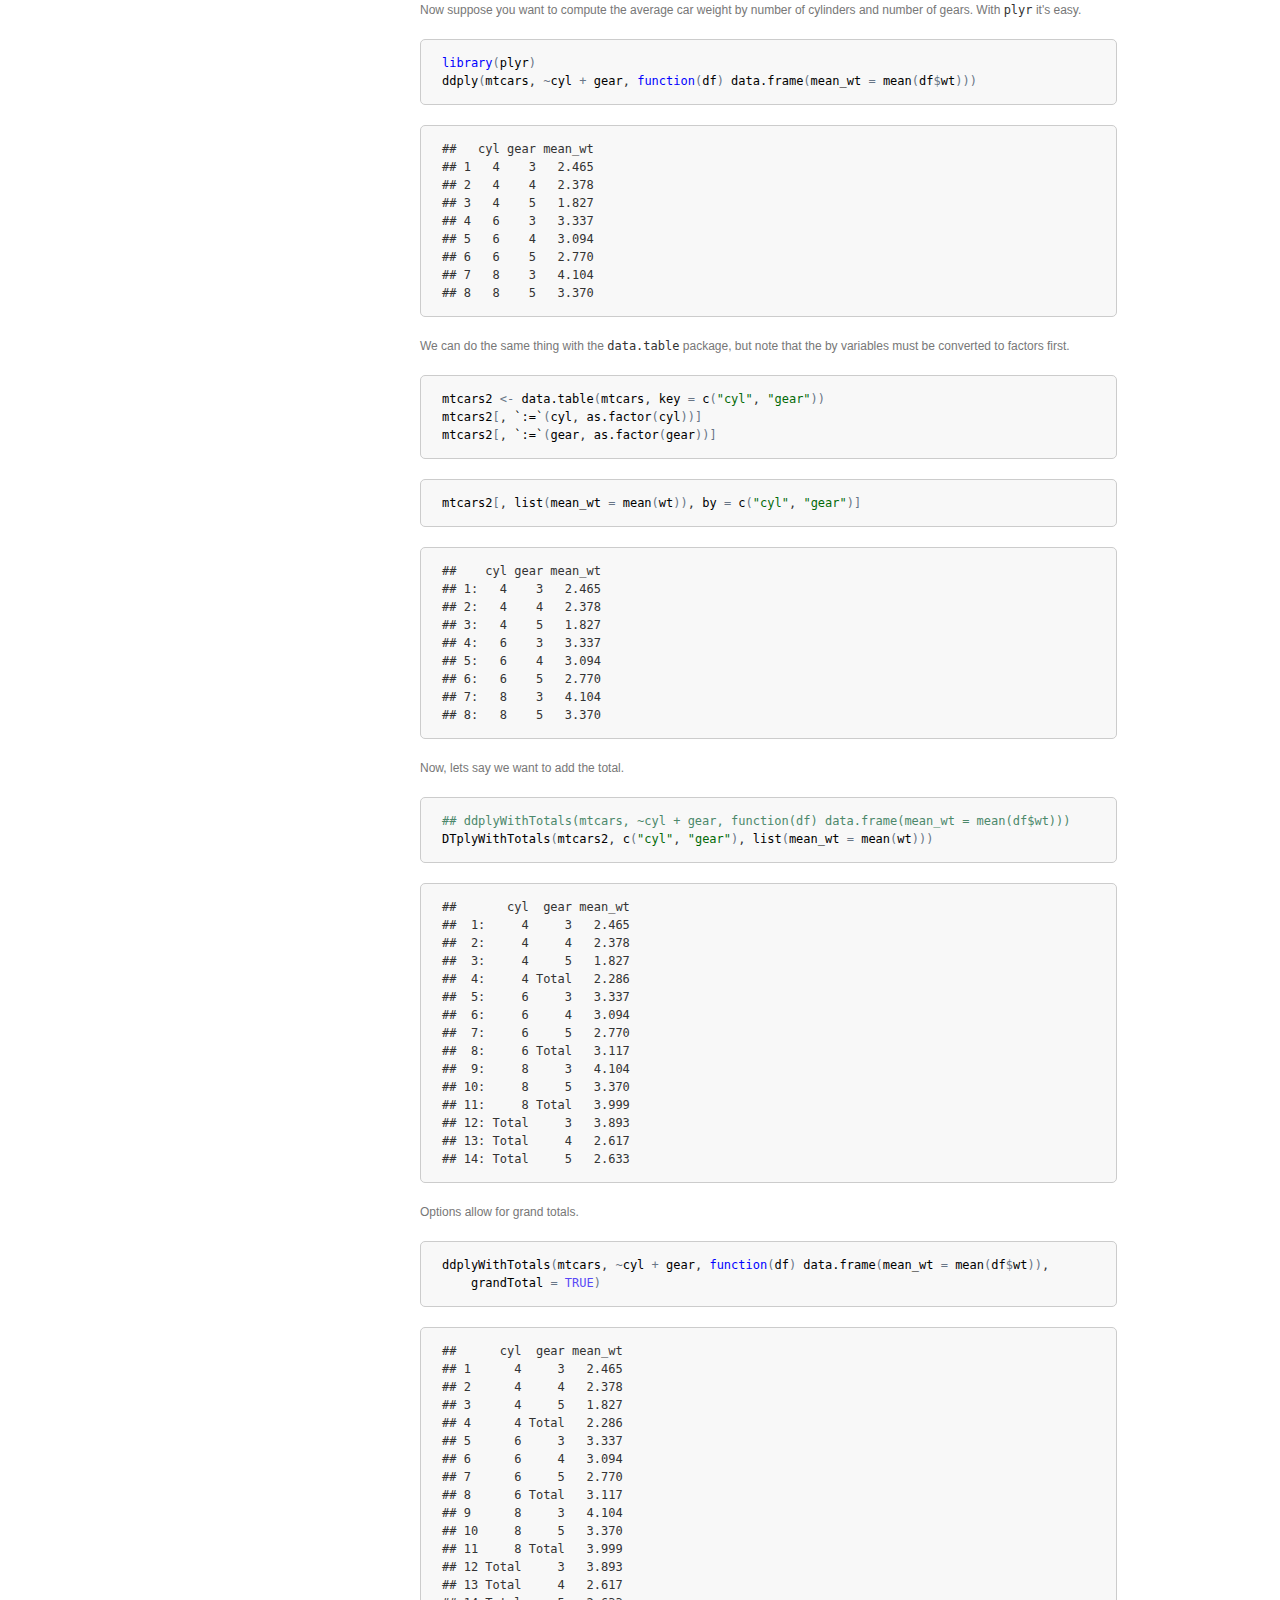
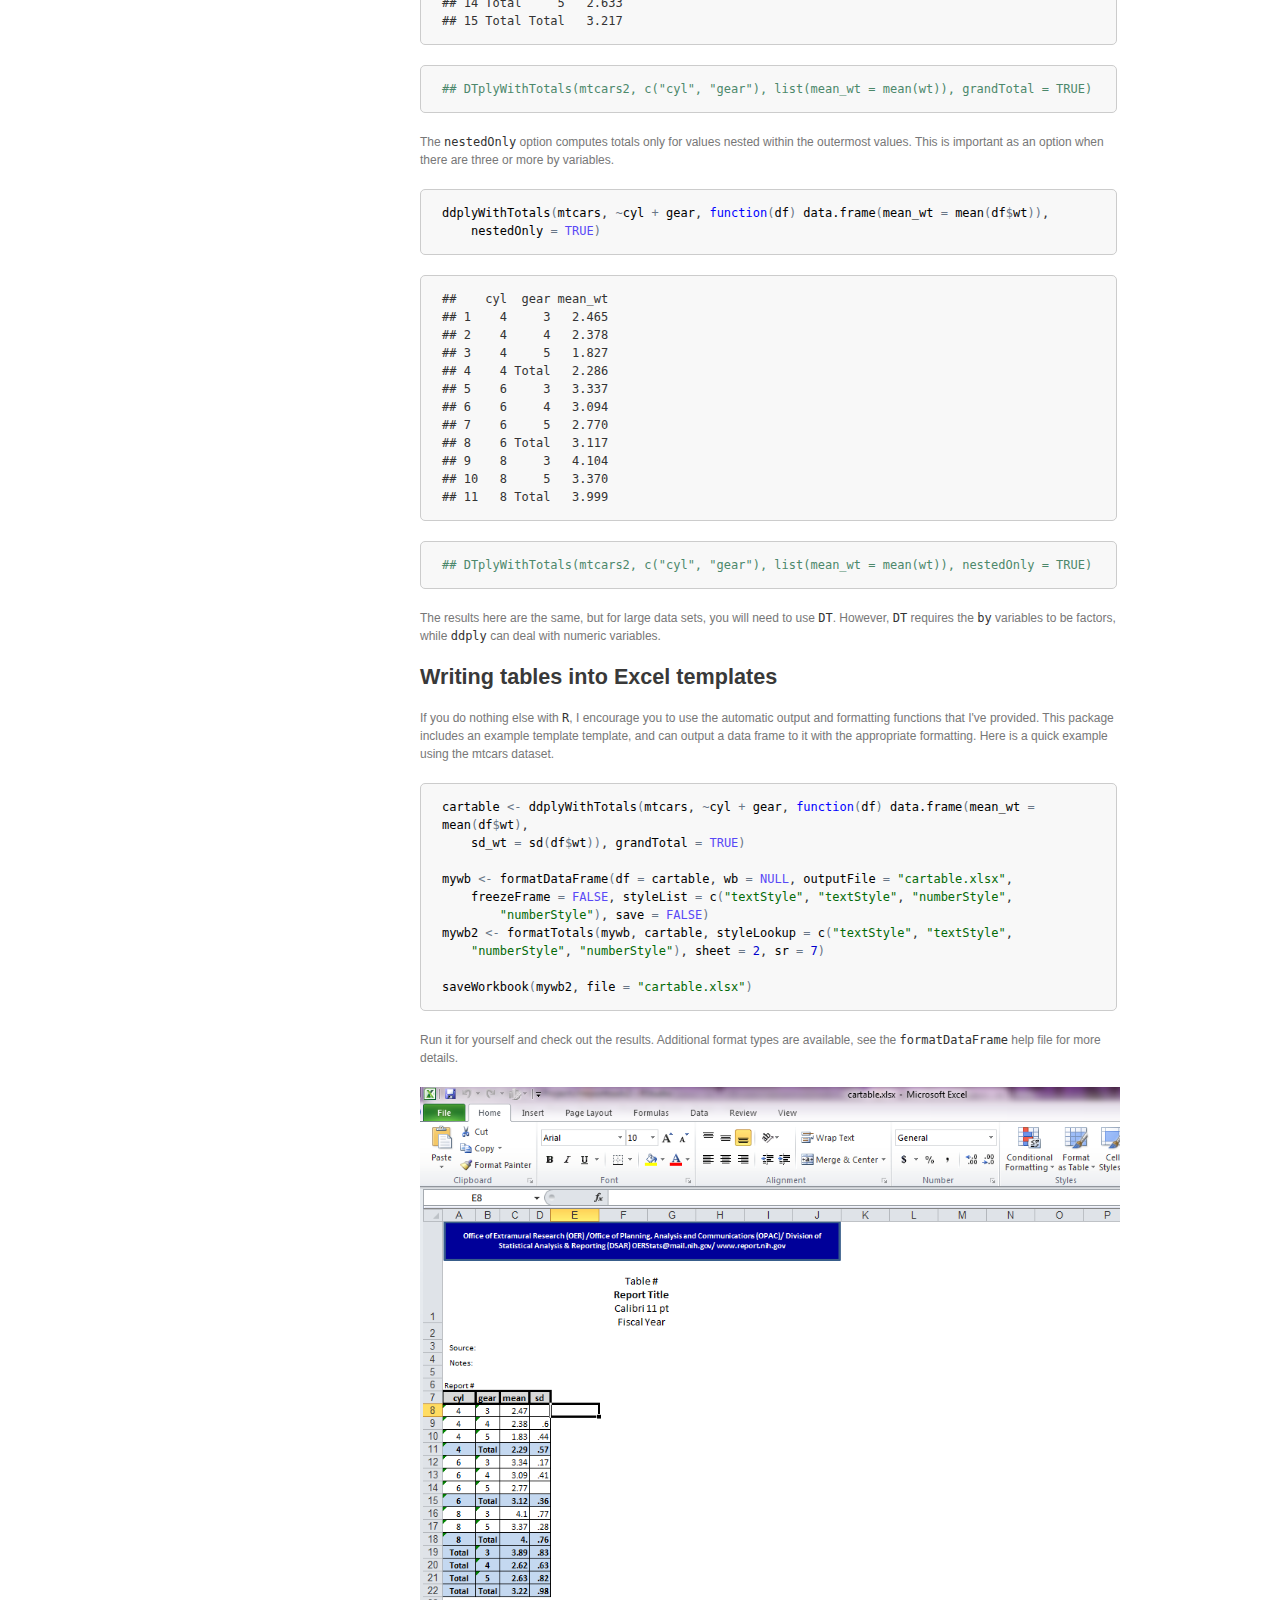
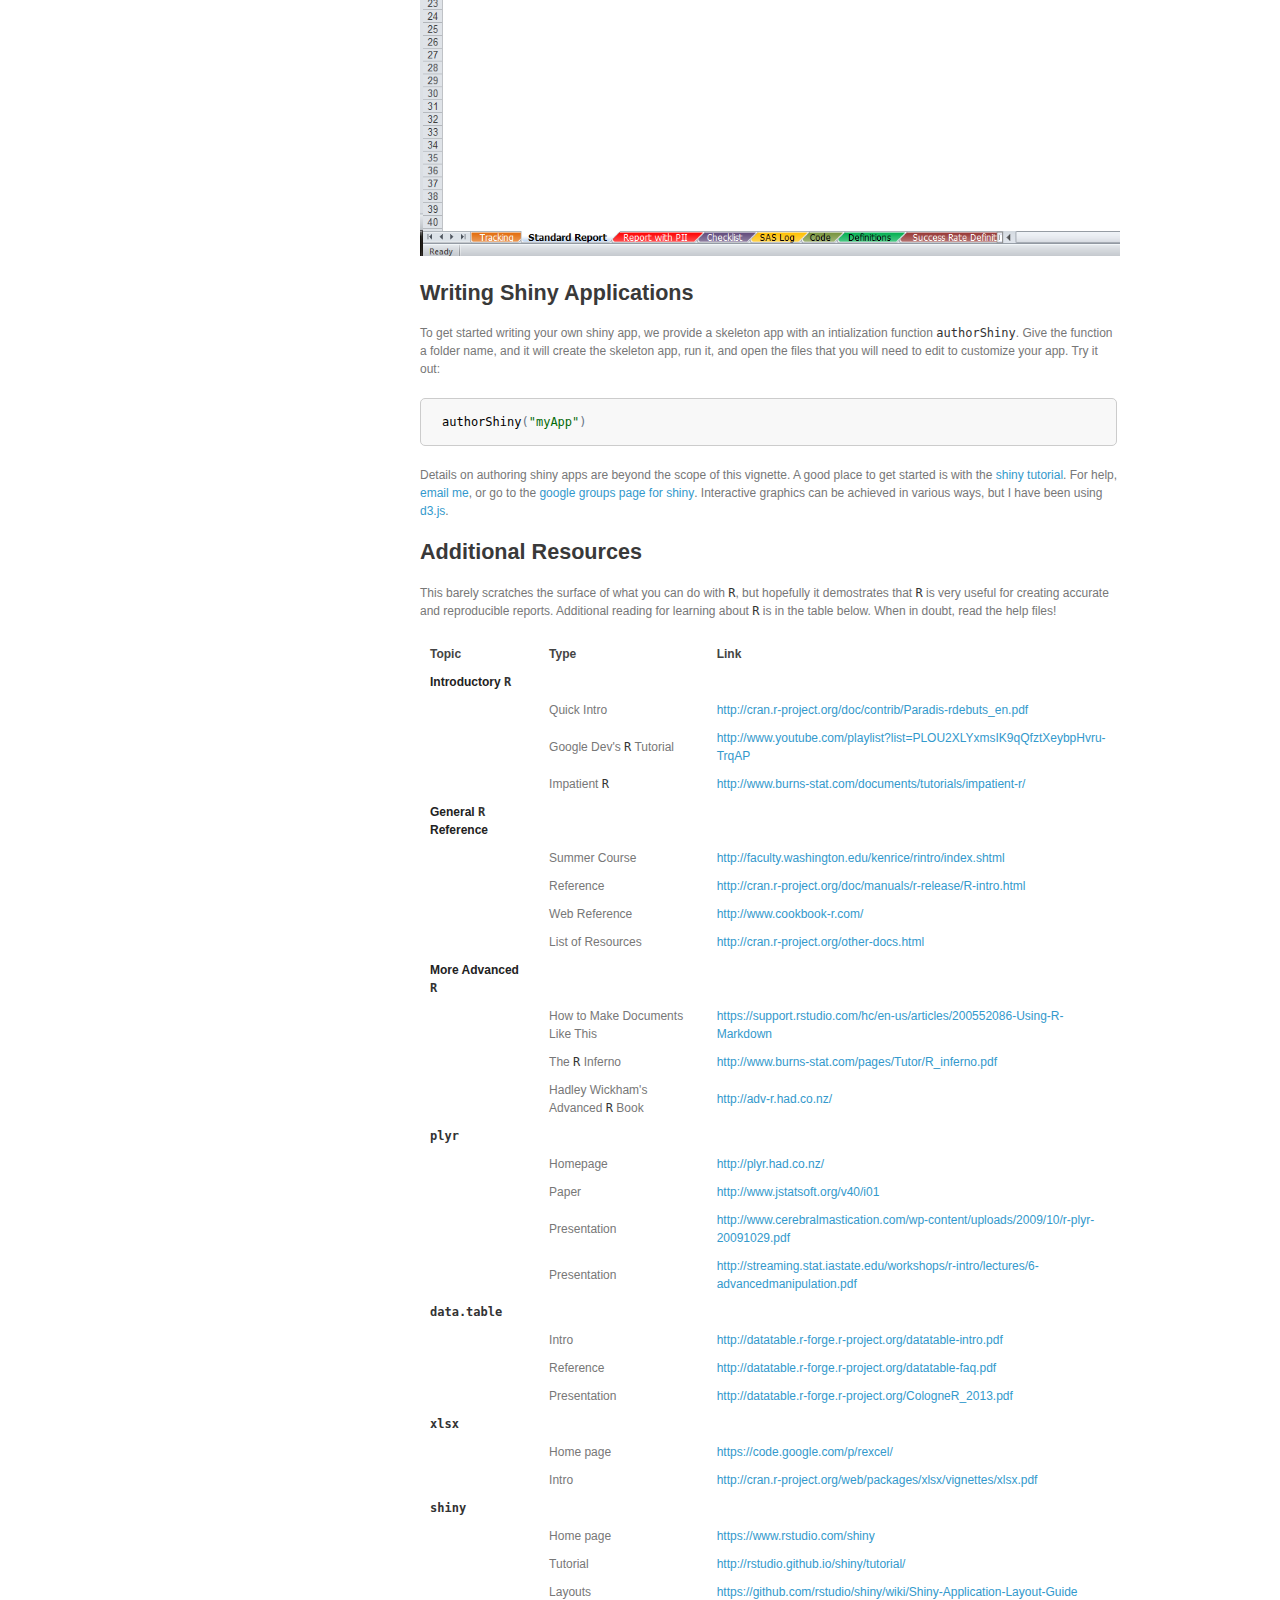
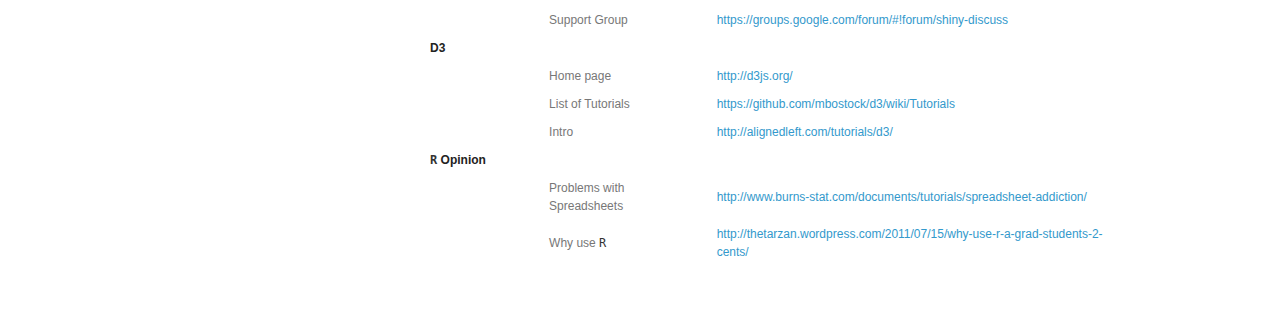
==== commit a66bb483: "Updated homepage" ====
--- a/index.html
+++ b/index.html
@@ -4,8 +4,17 @@
 <head>
 <meta http-equiv="Content-Type" content="text/html; charset=utf-8"/>
 <meta http-equiv="x-ua-compatible" content="IE=9" >
-
-<title>The <code>rreporttools</code> Package and More Resources</title>
+  <meta charset="utf-8">
+    <meta http-equiv="X-UA-Compatible" content="chrome=1">
+    <title>rreporttools by Michael Sachs</title>
+    
+    <link rel="stylesheet" href="stylesheets/styles.css">
+    <link rel="stylesheet" href="stylesheets/pygment_trac.css">
+    <meta name="viewport" content="width=device-width, initial-scale=1, user-scalable=no">
+    <!--[if lt IE 9]>
+    <script src="//html5shiv.googlecode.com/svn/trunk/html5.js"></script>
+    <![endif]-->
+<title>The <code>rreporttools</code> Package by Michael Sachs</title>
 
 <style type="text/css">
 body, td {
@@ -183,15 +192,20 @@
 </head>
 
 <body>
-<style type="text/css">
-body {
-padding-left: 100px;
-padding-right: 100px;
-}
-</style>
-
-<h1>The <code>rreporttools</code> Package and More Resources</h1>
-
+
+<div class="wrapper">
+      <header>
+        <h1>rreporttools</h1>
+        <p>An R package for reporting</p>
+        <p class="view"><a href="http://github.com/sachsmc/rreporttools">View the Project on GitHub <small>sachsmc/rreporttools</small></a></p>
+        <ul>
+          <li><a href="https://github.com/sachsmc/rreporttools/zipball/master">Download <strong>ZIP File</strong></a></li>
+          <li><a href="https://github.com/sachsmc/rreporttools/tarball/master">Download <strong>TAR Ball</strong></a></li>
+          <li><a href="http://github.com/sachsmc/rreporttools">Fork On <strong>GitHub</strong></a></li>
+        </ul>
+      </header>
+
+    <section>
 <h2>Introduction and Installation</h2>
 
 <p>The goal of this package is to provide a set of tools to make analysts&#39; lives easier. I&#39;ve written a set of functions that I found to be helpful in performing common reporting tasks. These tasks include reading data from a database, performing simple analyses on a large number of subsets of the data, writing to/reading from MS Excel, and creating <a href="http://www.rstudio.com/shiny">Shiny Applications</a>. </p>
@@ -663,7 +677,13 @@
 <td><a href="http://thetarzan.wordpress.com/2011/07/15/why-use-r-a-grad-students-2-cents/">http://thetarzan.wordpress.com/2011/07/15/why-use-r-a-grad-students-2-cents/</a></td>
 </tr>
 </tbody></table>
-
+        </section>
+<footer>
+        <p>This project is maintained by <a href="http://github.com/sachsmc">Michael Sachs</a></p>
+        <p><small>Hosted on GitHub Pages &mdash; Theme by <a href="https://github.com/orderedlist">orderedlist</a></small></p>
+      </footer>
+    </div>
+    <script src="javascripts/scale.fix.js"></script>
 </body>
 
 </html>
--- a/stylesheets/styles.css
+++ b/stylesheets/styles.css
@@ -0,0 +1,287 @@
+@import url(https://fonts.googleapis.com/css?family=Lato:300italic,700italic,300,700);
+
+body {
+  padding:50px;
+  font:14px/1.5 Lato, "Helvetica Neue", Helvetica, Arial, sans-serif;
+  color:#777;
+  font-weight:300;
+}
+
+h1, h2, h3, h4, h5, h6 {
+  color:#222;
+  margin:0 0 20px;
+}
+
+p, ul, ol, table, pre, dl {
+  margin:0 0 20px;
+}
+
+h1, h2, h3 {
+  line-height:1.1;
+}
+
+h1 {
+  font-size:28px;
+}
+
+h2 {
+  color:#393939;
+}
+
+h3, h4, h5, h6 {
+  color:#494949;
+}
+
+a {
+  color:#39c;
+  font-weight:400;
+  text-decoration:none;
+}
+
+a:hover {
+  color:#069;
+}
+
+a small {
+  font-size:11px;
+  color:#777;
+  margin-top:-0.6em;
+  display:block;
+}
+
+a:hover small {
+  color:#777;
+}
+
+.wrapper {
+  width:960px;
+  margin:0 auto;
+}
+
+blockquote {
+  border-left:1px solid #e5e5e5;
+  margin:0;
+  padding:0 0 0 20px;
+  font-style:italic;
+}
+
+code, pre {
+  font-family:Monaco, Bitstream Vera Sans Mono, Lucida Console, Terminal, monospace;
+  color:#333;
+  font-size:12px;
+}
+
+pre {
+  padding:8px 15px;
+  background: #f8f8f8;  
+  border-radius:5px;
+  border:1px solid #e5e5e5;
+  overflow-x: auto;
+}
+
+table {
+  width:100%;
+  border-collapse:collapse;
+}
+
+th, td {
+  text-align:left;
+  padding:5px 10px;
+  border-bottom:1px solid #e5e5e5;
+}
+
+dt {
+  color:#444;
+  font-weight:700;
+}
+
+th {
+  color:#444;
+}
+
+img {
+  max-width:100%;
+}
+
+header {
+  width:160px;
+  float:left;
+  position:fixed;
+}
+
+header ul {
+  list-style:none;
+  height:120px;
+  
+  padding:0;
+  
+  background: #eee;
+  background: -moz-linear-gradient(top, #f8f8f8 0%, #dddddd 100%);
+  background: -webkit-gradient(linear, left top, left bottom, color-stop(0%,#f8f8f8), color-stop(100%,#dddddd));
+  background: -webkit-linear-gradient(top, #f8f8f8 0%,#dddddd 100%);
+  background: -o-linear-gradient(top, #f8f8f8 0%,#dddddd 100%);
+  background: -ms-linear-gradient(top, #f8f8f8 0%,#dddddd 100%);
+  background: linear-gradient(top, #f8f8f8 0%,#dddddd 100%);
+  
+  border-radius:5px;
+  border:1px solid #d2d2d2;
+  box-shadow:inset #fff 0 1px 0, inset rgba(0,0,0,0.03) 0 -1px 0;
+  width:89px;
+}
+
+header li {
+  width:89px;
+  float:left;
+  border-right:1px solid #d2d2d2;
+  height:40px;
+}
+
+header li:first-child a {
+  border-radius:5px 0 0 5px;
+}
+
+header li:last-child a {
+  border-radius:0 5px 5px 0;
+}
+
+header ul a {
+  line-height:1;
+  font-size:11px;
+  color:#999;
+  display:block;
+  text-align:center;
+  padding-top:6px;
+  height:34px;
+}
+
+header ul a:hover {
+  color:#999;
+  background: -moz-linear-gradient(top, #fff 0%, #ddd 100%);
+  background: -webkit-gradient(linear, left top, left bottom, color-stop(0%,#fff), color-stop(100%,#ddd));
+  background: -webkit-linear-gradient(top, #fff 0%,#ddd 100%);
+  background: -o-linear-gradient(top, #fff 0%,#ddd 100%);
+  background: -ms-linear-gradient(top, #fff 0%,#ddd 100%);
+  background: linear-gradient(top, #fff 0%,#ddd 100%);
+}
+
+header ul a:active {
+  -webkit-box-shadow: inset 0px 2px 2px 0px #ddd;
+  -moz-box-shadow: inset 0px 2px 2px 0px #ddd;
+  box-shadow: inset 0px 2px 2px 0px #ddd;
+}
+
+strong {
+  color:#222;
+  font-weight:700;
+}
+
+header ul li + li {
+  width:88px;
+  border-left:1px solid #fff;
+}
+
+header ul li + li + li {
+  border-right:none;
+  width:89px;
+}
+
+header ul a strong {
+  font-size:14px;
+  display:block;
+  color:#222;
+}
+
+section {
+  width:700px;
+  float:right;
+  padding-bottom:50px;
+}
+
+small {
+  font-size:11px;
+}
+
+hr {
+  border:0;
+  background:#e5e5e5;
+  height:1px;
+  margin:0 0 20px;
+}
+
+footer {
+  width:270px;
+  float:left;
+  position:fixed;
+  bottom:50px;
+}
+
+@media print, screen and (max-width: 960px) {
+  
+  div.wrapper {
+    width:auto;
+    margin:0;
+  }
+  
+  header, section, footer {
+    float:none;
+    position:static;
+    width:auto;
+  }
+  
+  header {
+    padding-right:320px;
+  }
+  
+  section {
+    border:1px solid #e5e5e5;
+    border-width:1px 0;
+    padding:20px 0;
+    margin:0 0 20px;
+  }
+  
+  header a small {
+    display:inline;
+  }
+  
+  header ul {
+    position:absolute;
+    right:50px;
+    top:52px;
+  }
+}
+
+@media print, screen and (max-width: 720px) {
+  body {
+    word-wrap:break-word;
+  }
+  
+  header {
+    padding:0;
+  }
+  
+  header ul, header p.view {
+    position:static;
+  }
+  
+  pre, code {
+    word-wrap:normal;
+  }
+}
+
+@media print, screen and (max-width: 480px) {
+  body {
+    padding:15px;
+  }
+  
+  header ul {
+    display:none;
+  }
+}
+
+@media print {
+  body {
+    padding:0.4in;
+    font-size:12pt;
+    color:#444;
+  }
+}
--- a/stylesheets/pygment_trac.css
+++ b/stylesheets/pygment_trac.css
@@ -0,0 +1,69 @@
+.highlight  { background: #ffffff; }
+.highlight .c { color: #999988; font-style: italic } /* Comment */
+.highlight .err { color: #a61717; background-color: #e3d2d2 } /* Error */
+.highlight .k { font-weight: bold } /* Keyword */
+.highlight .o { font-weight: bold } /* Operator */
+.highlight .cm { color: #999988; font-style: italic } /* Comment.Multiline */
+.highlight .cp { color: #999999; font-weight: bold } /* Comment.Preproc */
+.highlight .c1 { color: #999988; font-style: italic } /* Comment.Single */
+.highlight .cs { color: #999999; font-weight: bold; font-style: italic } /* Comment.Special */
+.highlight .gd { color: #000000; background-color: #ffdddd } /* Generic.Deleted */
+.highlight .gd .x { color: #000000; background-color: #ffaaaa } /* Generic.Deleted.Specific */
+.highlight .ge { font-style: italic } /* Generic.Emph */
+.highlight .gr { color: #aa0000 } /* Generic.Error */
+.highlight .gh { color: #999999 } /* Generic.Heading */
+.highlight .gi { color: #000000; background-color: #ddffdd } /* Generic.Inserted */
+.highlight .gi .x { color: #000000; background-color: #aaffaa } /* Generic.Inserted.Specific */
+.highlight .go { color: #888888 } /* Generic.Output */
+.highlight .gp { color: #555555 } /* Generic.Prompt */
+.highlight .gs { font-weight: bold } /* Generic.Strong */
+.highlight .gu { color: #800080; font-weight: bold; } /* Generic.Subheading */
+.highlight .gt { color: #aa0000 } /* Generic.Traceback */
+.highlight .kc { font-weight: bold } /* Keyword.Constant */
+.highlight .kd { font-weight: bold } /* Keyword.Declaration */
+.highlight .kn { font-weight: bold } /* Keyword.Namespace */
+.highlight .kp { font-weight: bold } /* Keyword.Pseudo */
+.highlight .kr { font-weight: bold } /* Keyword.Reserved */
+.highlight .kt { color: #445588; font-weight: bold } /* Keyword.Type */
+.highlight .m { color: #009999 } /* Literal.Number */
+.highlight .s { color: #d14 } /* Literal.String */
+.highlight .na { color: #008080 } /* Name.Attribute */
+.highlight .nb { color: #0086B3 } /* Name.Builtin */
+.highlight .nc { color: #445588; font-weight: bold } /* Name.Class */
+.highlight .no { color: #008080 } /* Name.Constant */
+.highlight .ni { color: #800080 } /* Name.Entity */
+.highlight .ne { color: #990000; font-weight: bold } /* Name.Exception */
+.highlight .nf { color: #990000; font-weight: bold } /* Name.Function */
+.highlight .nn { color: #555555 } /* Name.Namespace */
+.highlight .nt { color: #000080 } /* Name.Tag */
+.highlight .nv { color: #008080 } /* Name.Variable */
+.highlight .ow { font-weight: bold } /* Operator.Word */
+.highlight .w { color: #bbbbbb } /* Text.Whitespace */
+.highlight .mf { color: #009999 } /* Literal.Number.Float */
+.highlight .mh { color: #009999 } /* Literal.Number.Hex */
+.highlight .mi { color: #009999 } /* Literal.Number.Integer */
+.highlight .mo { color: #009999 } /* Literal.Number.Oct */
+.highlight .sb { color: #d14 } /* Literal.String.Backtick */
+.highlight .sc { color: #d14 } /* Literal.String.Char */
+.highlight .sd { color: #d14 } /* Literal.String.Doc */
+.highlight .s2 { color: #d14 } /* Literal.String.Double */
+.highlight .se { color: #d14 } /* Literal.String.Escape */
+.highlight .sh { color: #d14 } /* Literal.String.Heredoc */
+.highlight .si { color: #d14 } /* Literal.String.Interpol */
+.highlight .sx { color: #d14 } /* Literal.String.Other */
+.highlight .sr { color: #009926 } /* Literal.String.Regex */
+.highlight .s1 { color: #d14 } /* Literal.String.Single */
+.highlight .ss { color: #990073 } /* Literal.String.Symbol */
+.highlight .bp { color: #999999 } /* Name.Builtin.Pseudo */
+.highlight .vc { color: #008080 } /* Name.Variable.Class */
+.highlight .vg { color: #008080 } /* Name.Variable.Global */
+.highlight .vi { color: #008080 } /* Name.Variable.Instance */
+.highlight .il { color: #009999 } /* Literal.Number.Integer.Long */
+
+.type-csharp .highlight .k { color: #0000FF }
+.type-csharp .highlight .kt { color: #0000FF }
+.type-csharp .highlight .nf { color: #000000; font-weight: normal }
+.type-csharp .highlight .nc { color: #2B91AF }
+.type-csharp .highlight .nn { color: #000000 }
+.type-csharp .highlight .s { color: #A31515 }
+.type-csharp .highlight .sc { color: #A31515 }
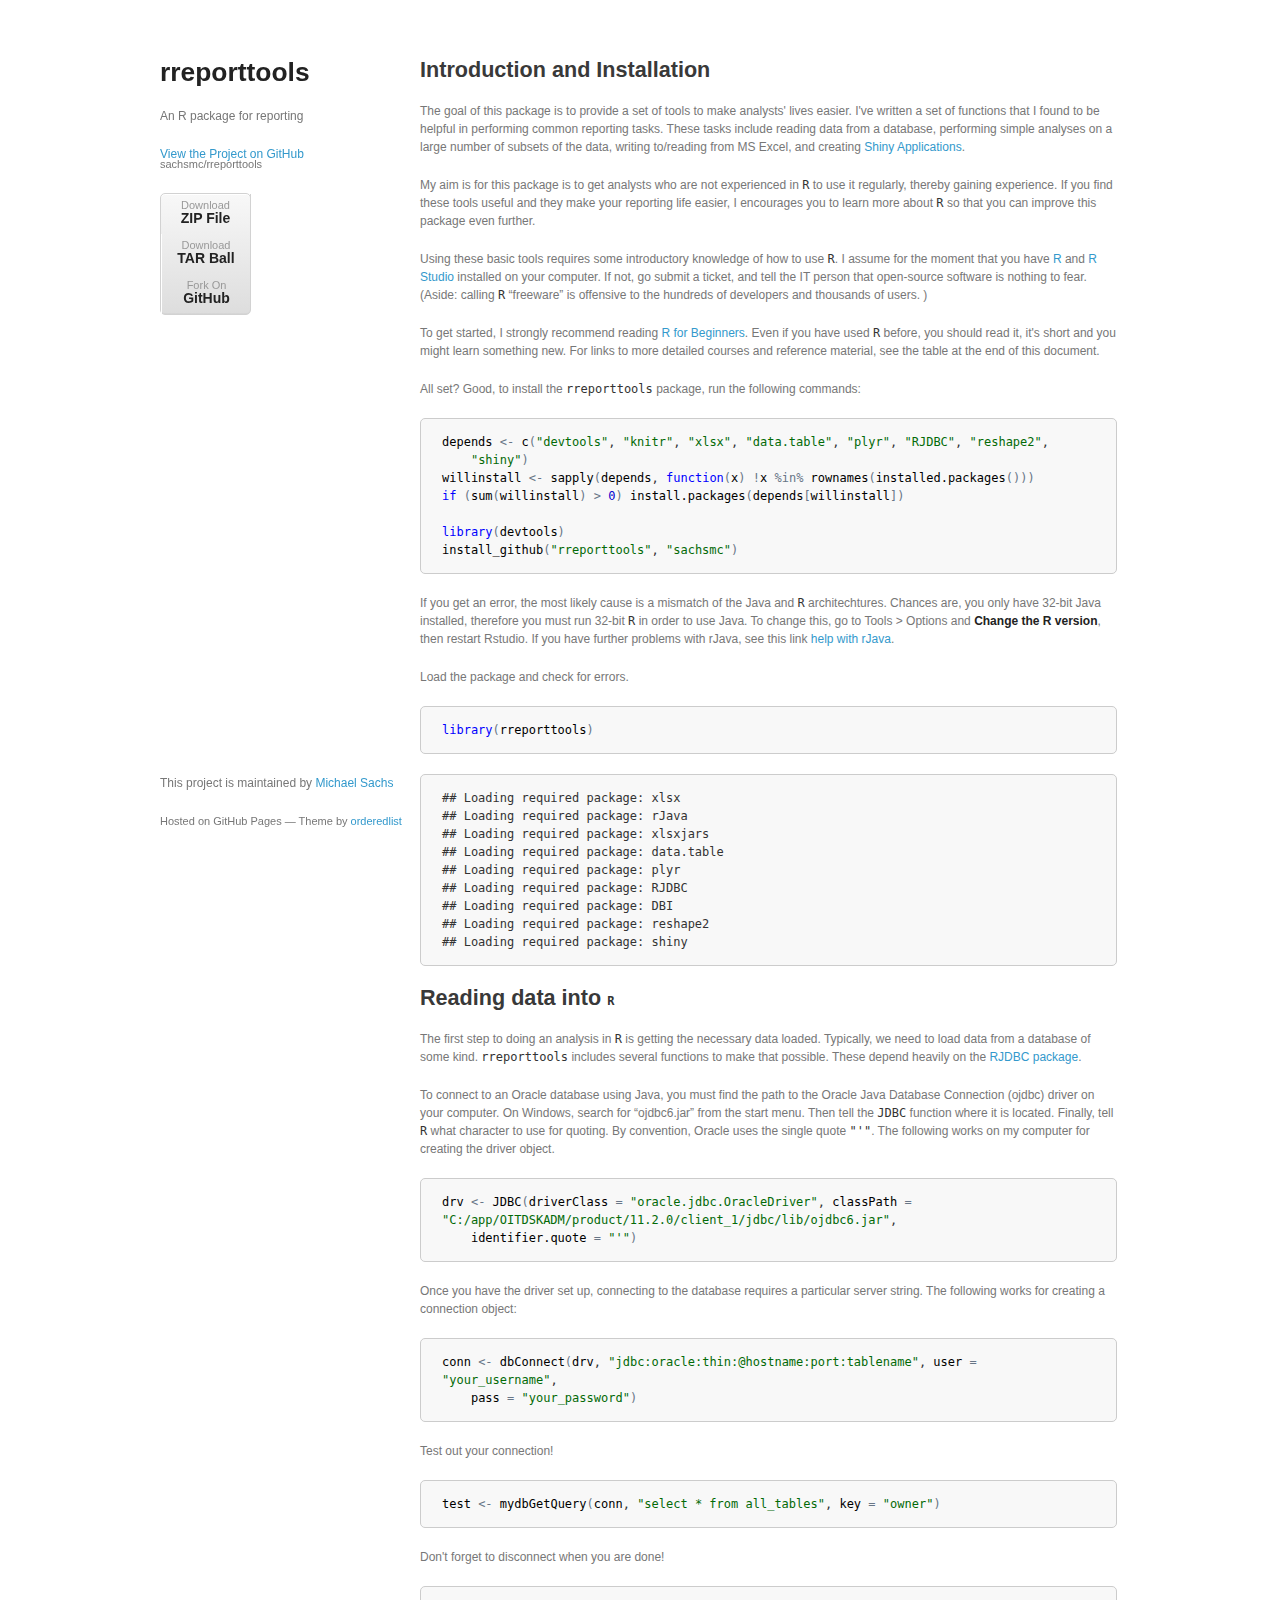
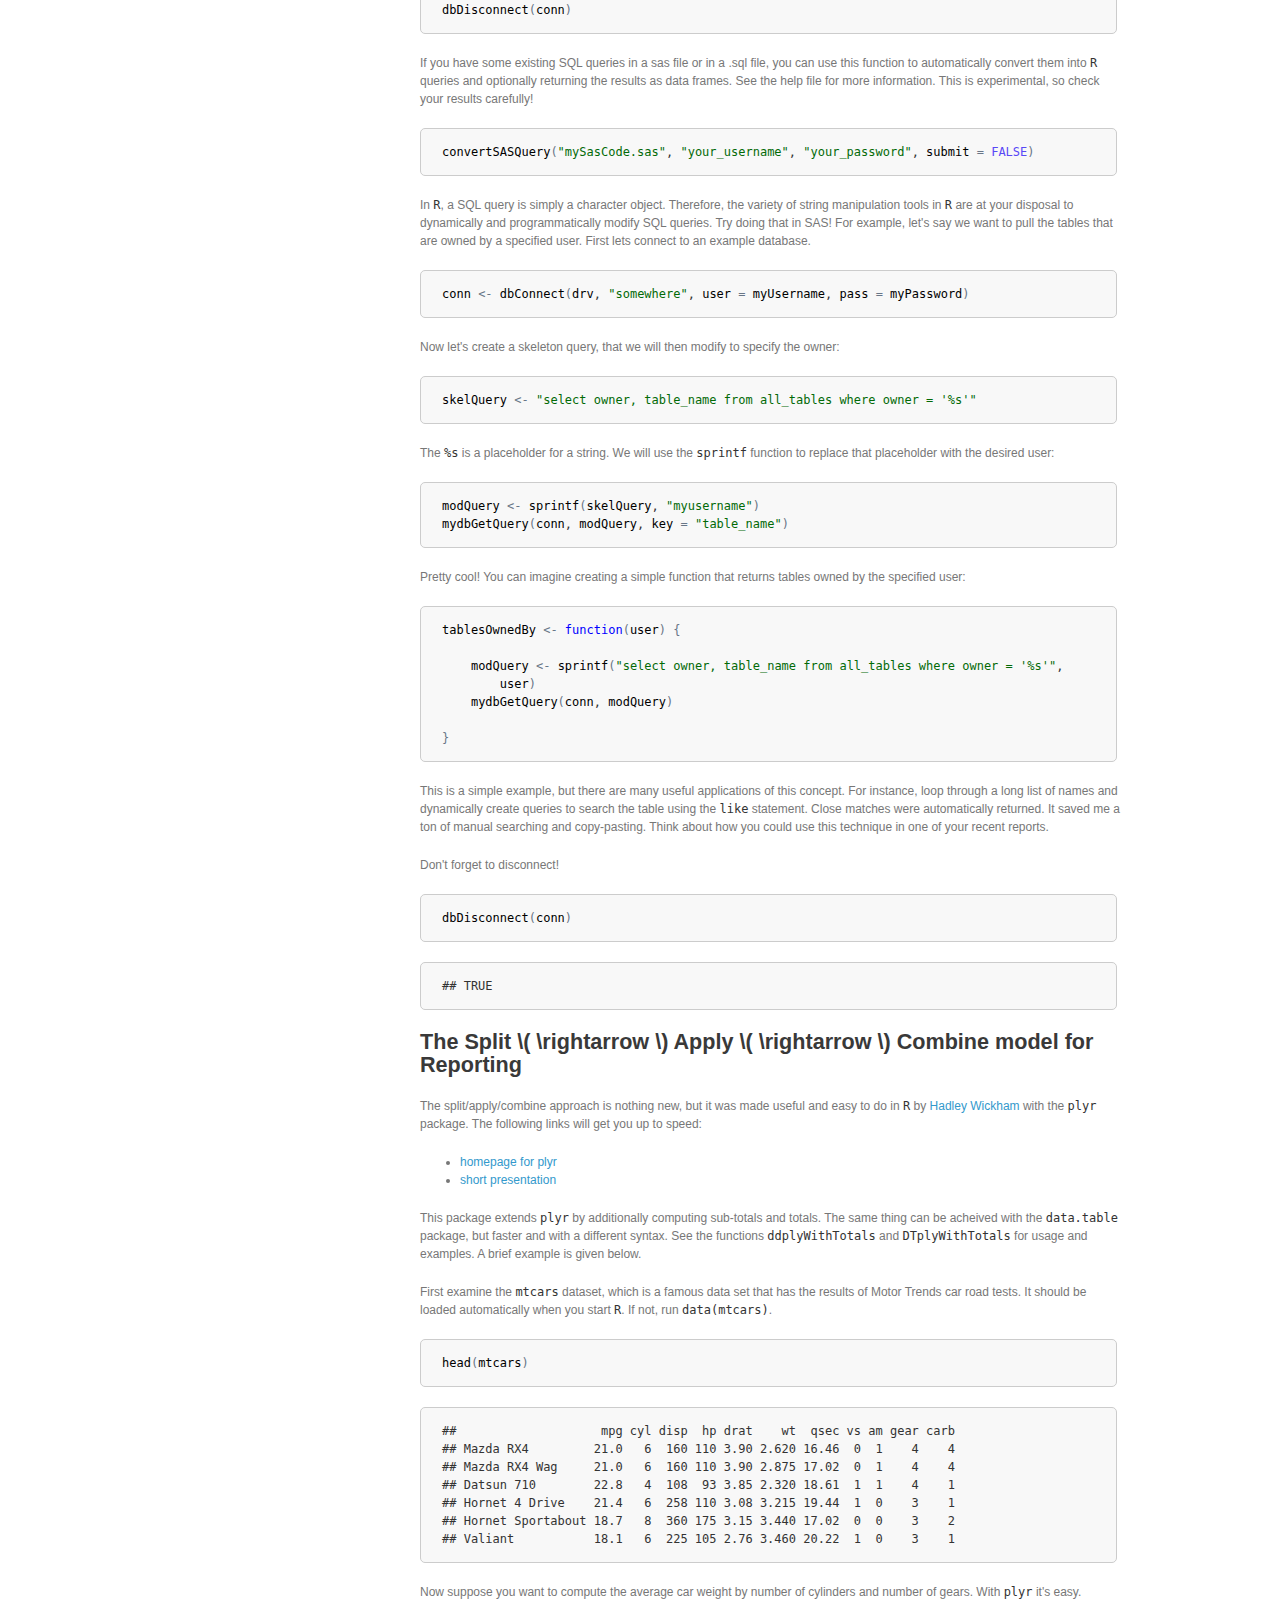
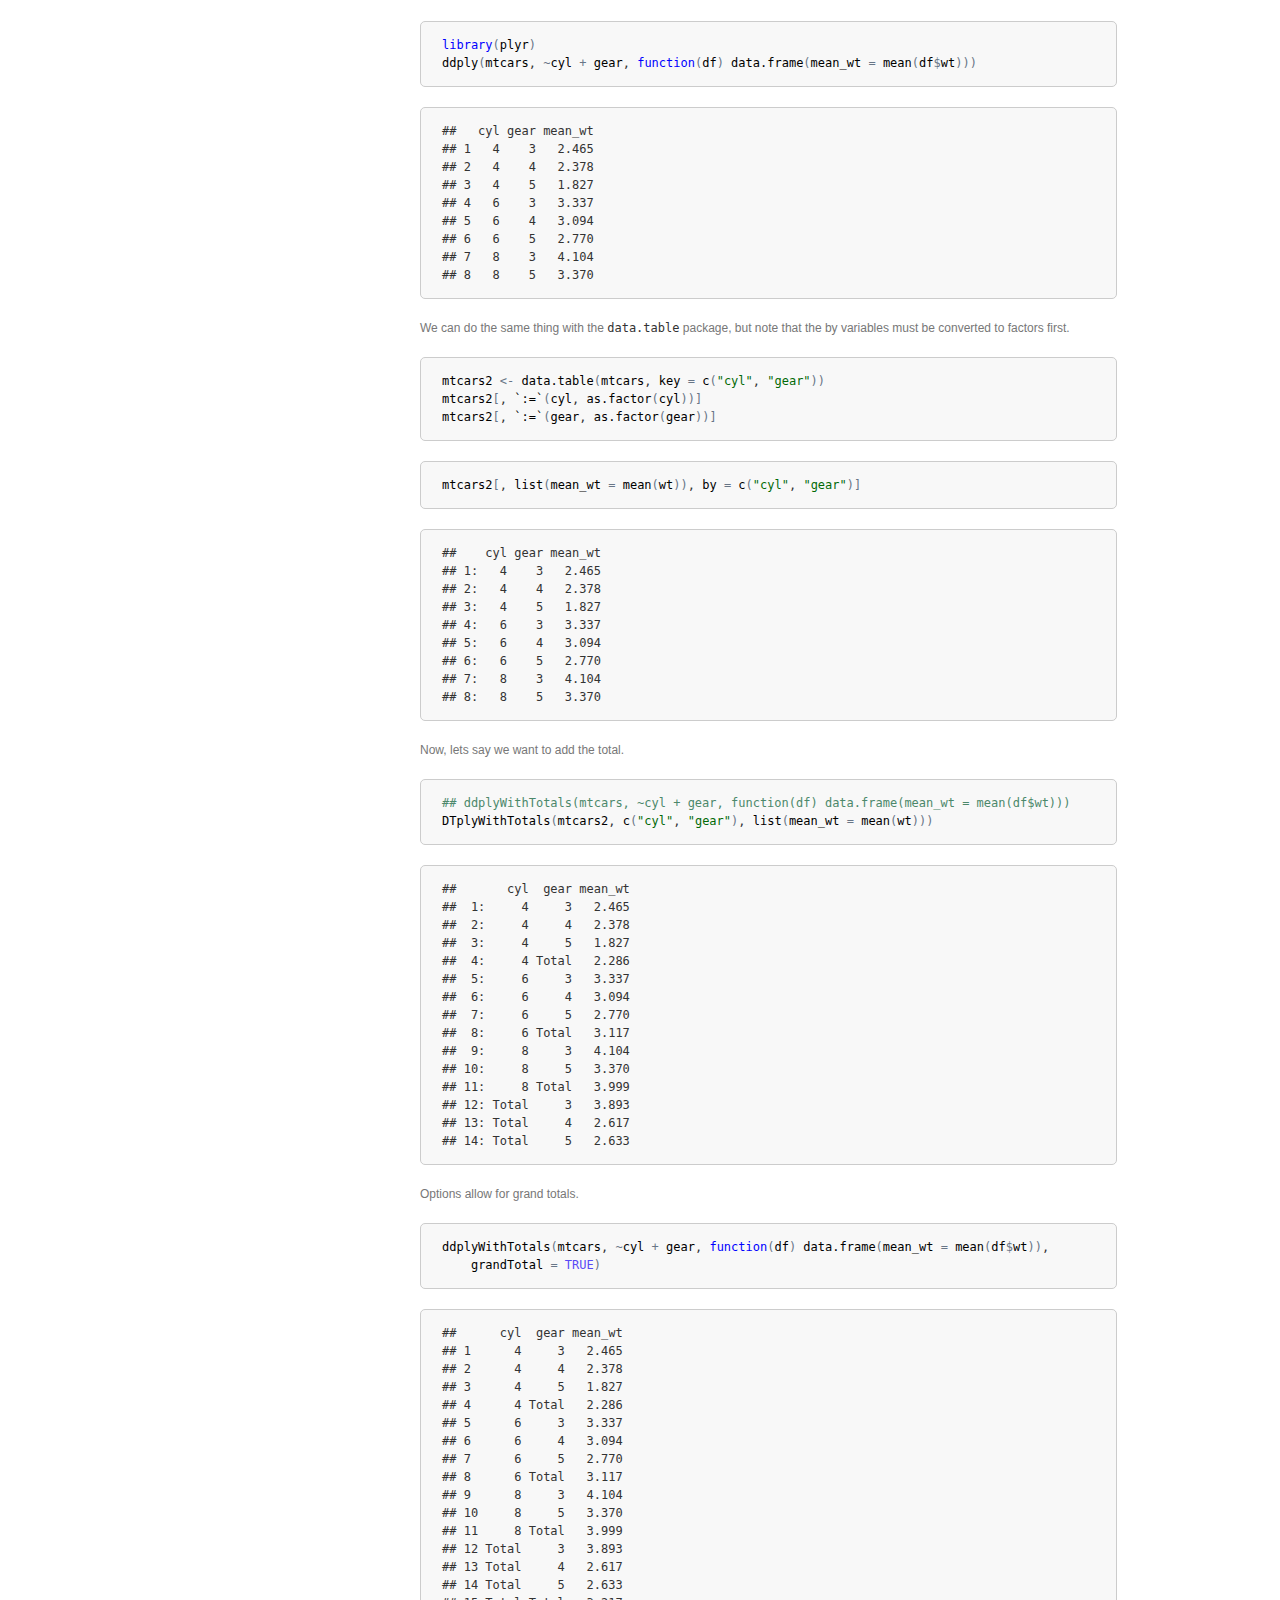
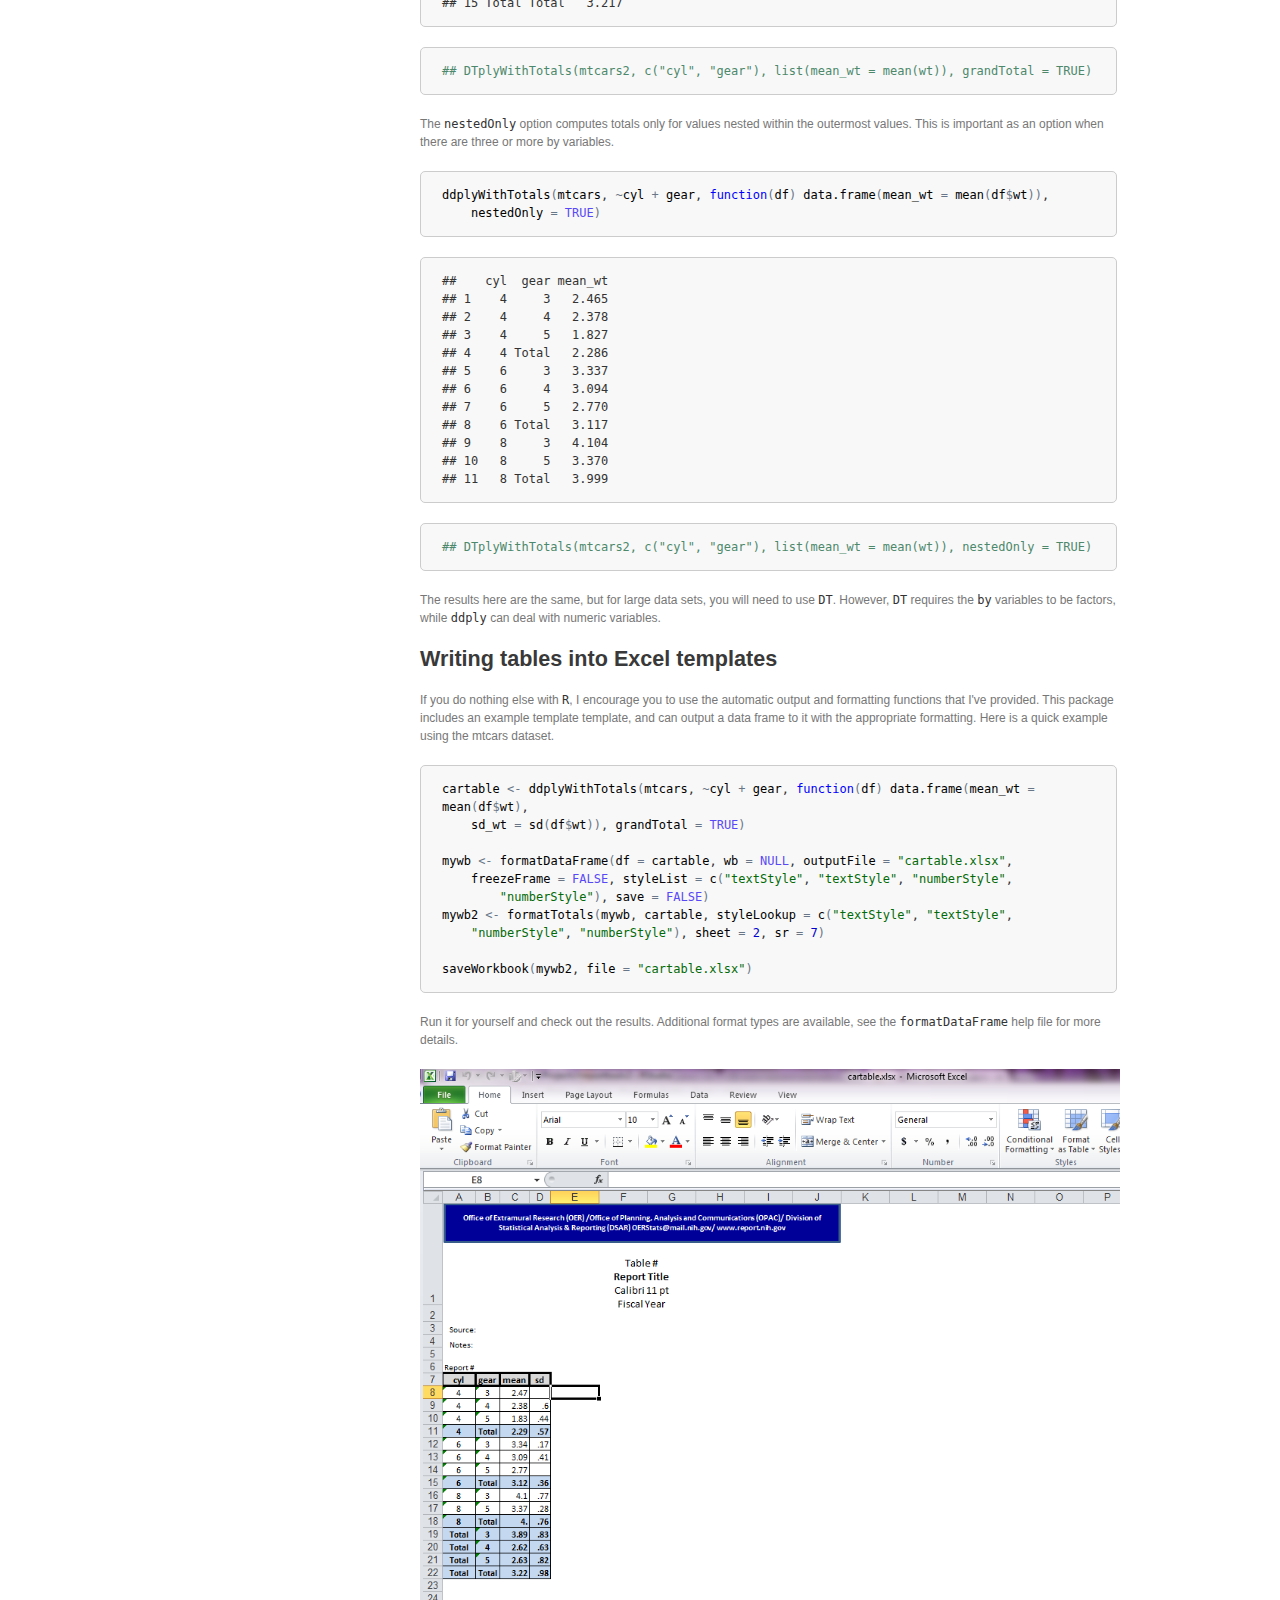
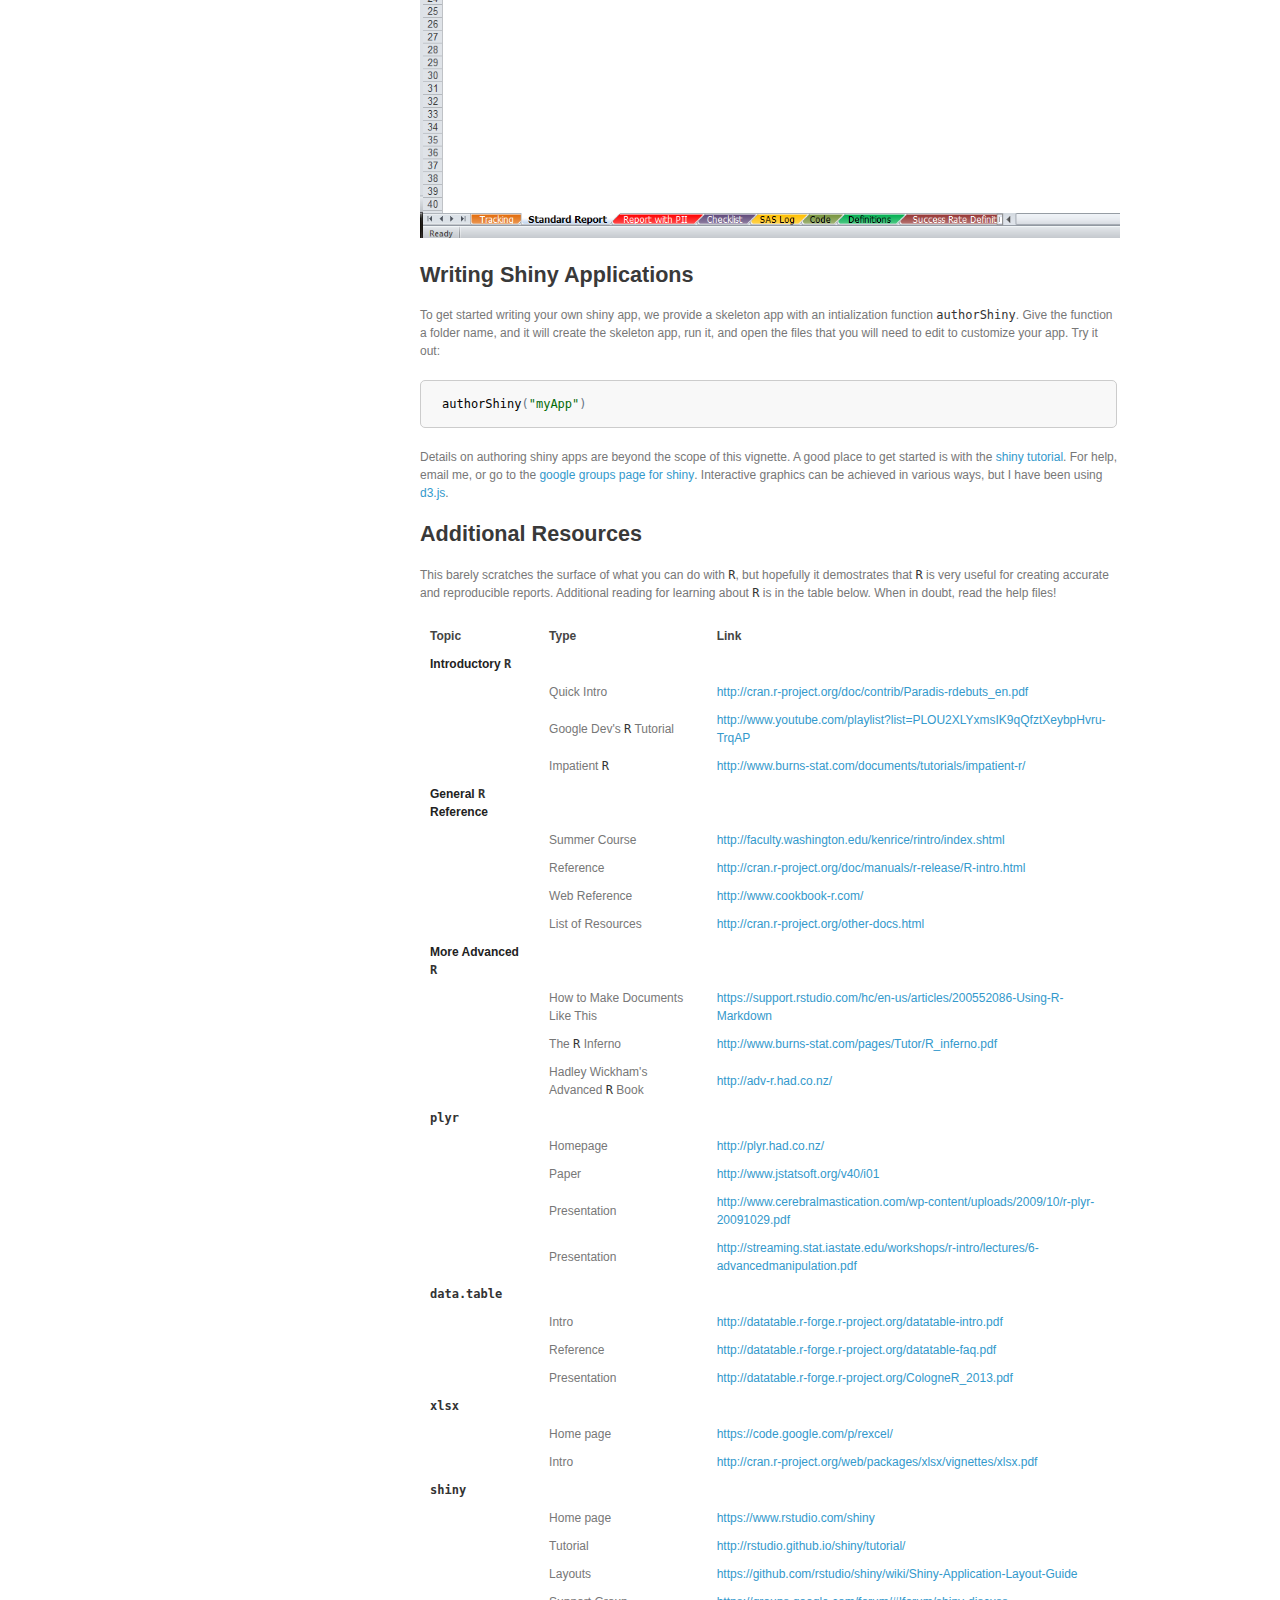
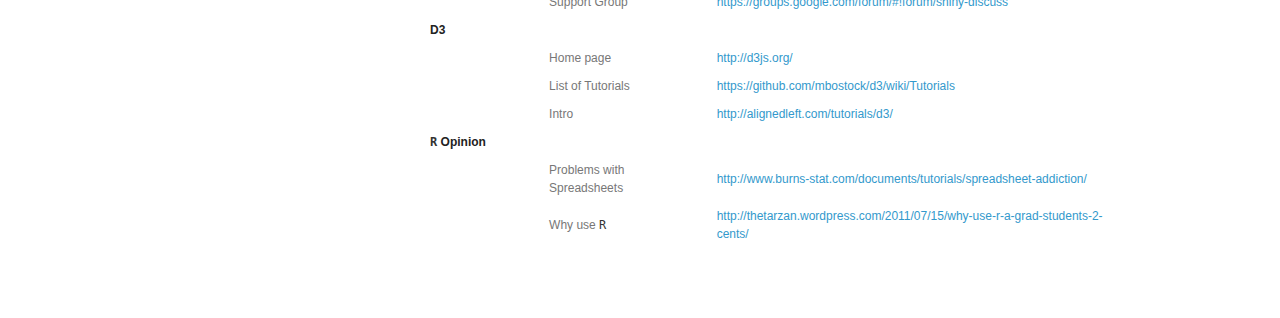
==== commit 8ec09527: "Updated index" ====
--- a/index.html
+++ b/index.html
@@ -310,7 +310,7 @@
 <pre><code class="r">dbDisconnect(conn)
 </code></pre>
 
-<pre><code>## Error: error in evaluating the argument &#39;conn&#39; in selecting a method for function &#39;dbDisconnect&#39;: Error: object &#39;conn&#39; not found
+<pre><code>## TRUE
 </code></pre>
 
 <h2>The Split \( \rightarrow \) Apply \( \rightarrow \) Combine model for Reporting</h2>
@@ -478,7 +478,7 @@
 <pre><code class="r">authorShiny(&quot;myApp&quot;)
 </code></pre>
 
-<p>Details on authoring shiny apps are beyond the scope of this vignette. A good place to get started is with the <a href="http://rstudio.github.io/shiny/tutorial/">shiny tutorial</a>. For help, <a href="mailto:michael.sachs@nih.gov">email me</a>, or go to the <a href="https://groups.google.com/forum/#!forum/shiny-discuss">google groups page for shiny</a>. Interactive graphics can be achieved in various ways, but I have been using <a href="http://d3js.org/">d3.js</a>.</p>
+<p>Details on authoring shiny apps are beyond the scope of this vignette. A good place to get started is with the <a href="http://rstudio.github.io/shiny/tutorial/">shiny tutorial</a>. For help, email me, or go to the <a href="https://groups.google.com/forum/#!forum/shiny-discuss">google groups page for shiny</a>. Interactive graphics can be achieved in various ways, but I have been using <a href="http://d3js.org/">d3.js</a>.</p>
 
 <h2>Additional Resources</h2>
 
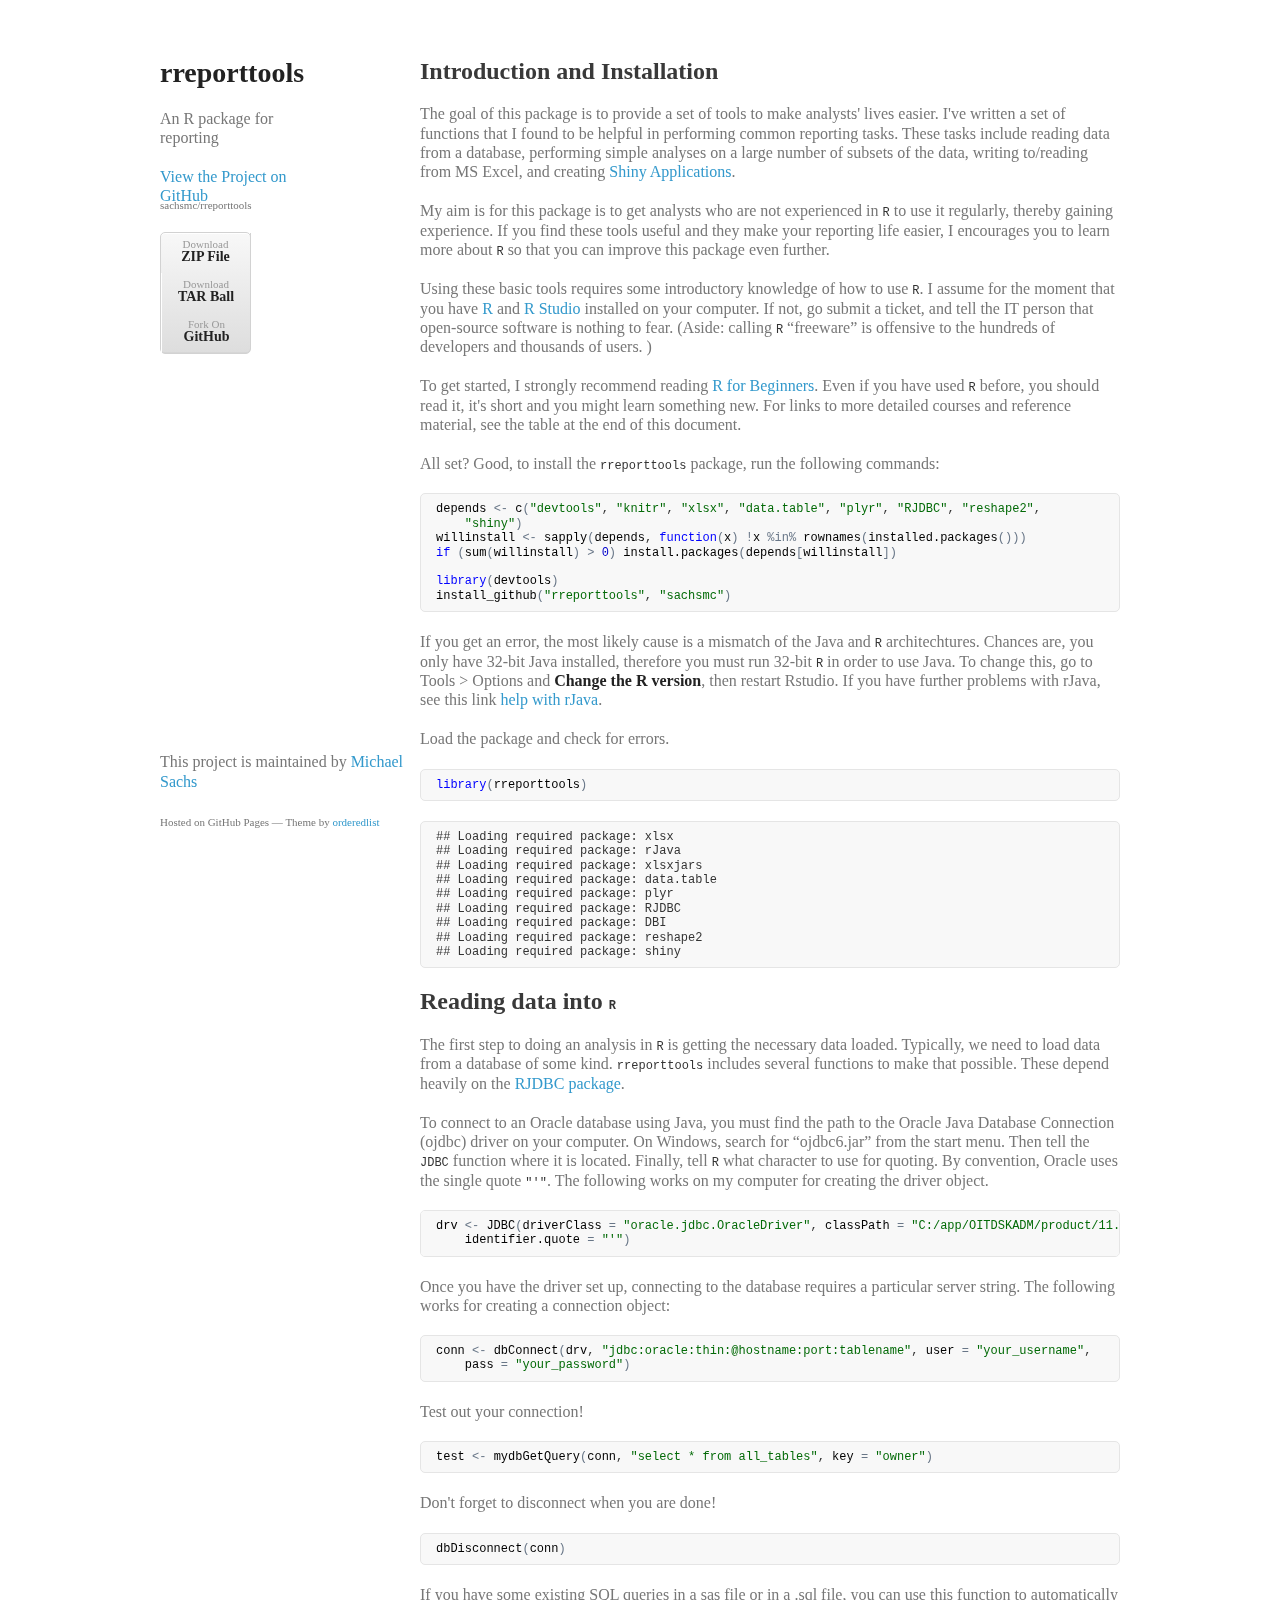
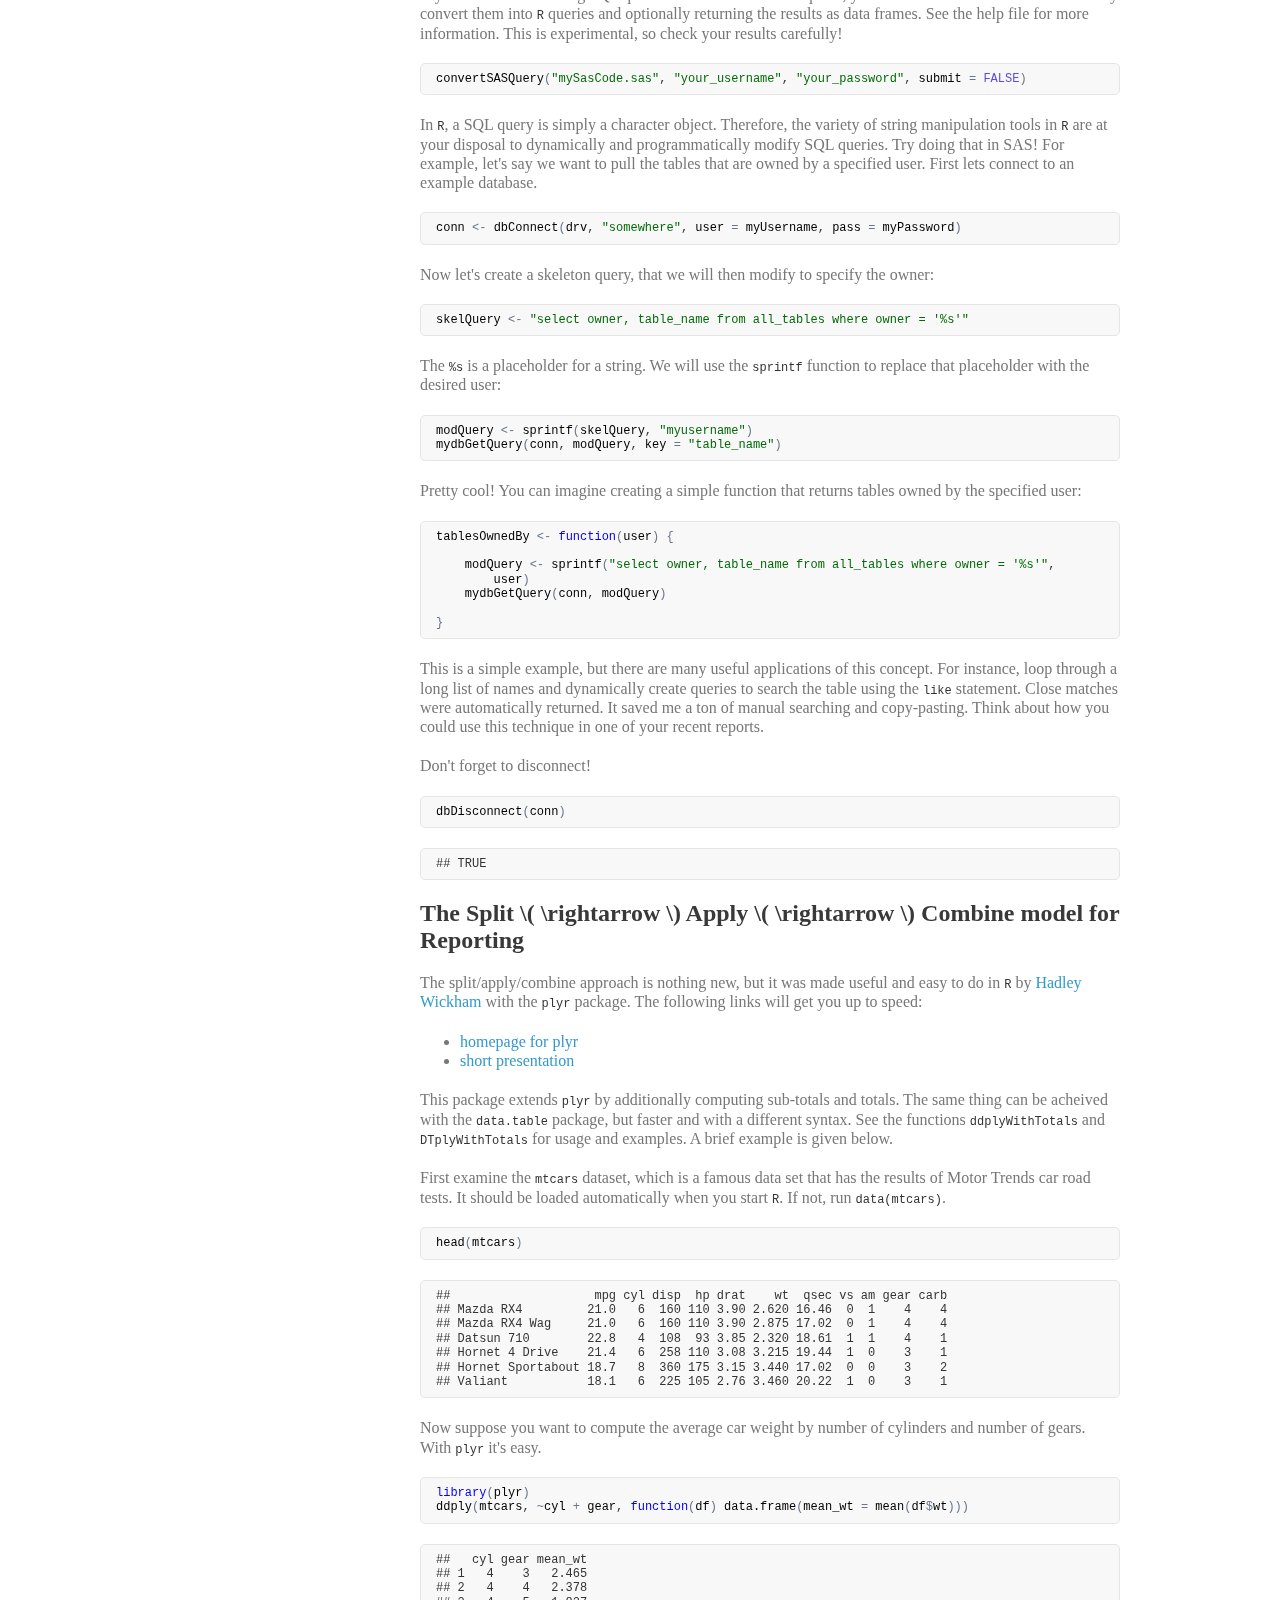
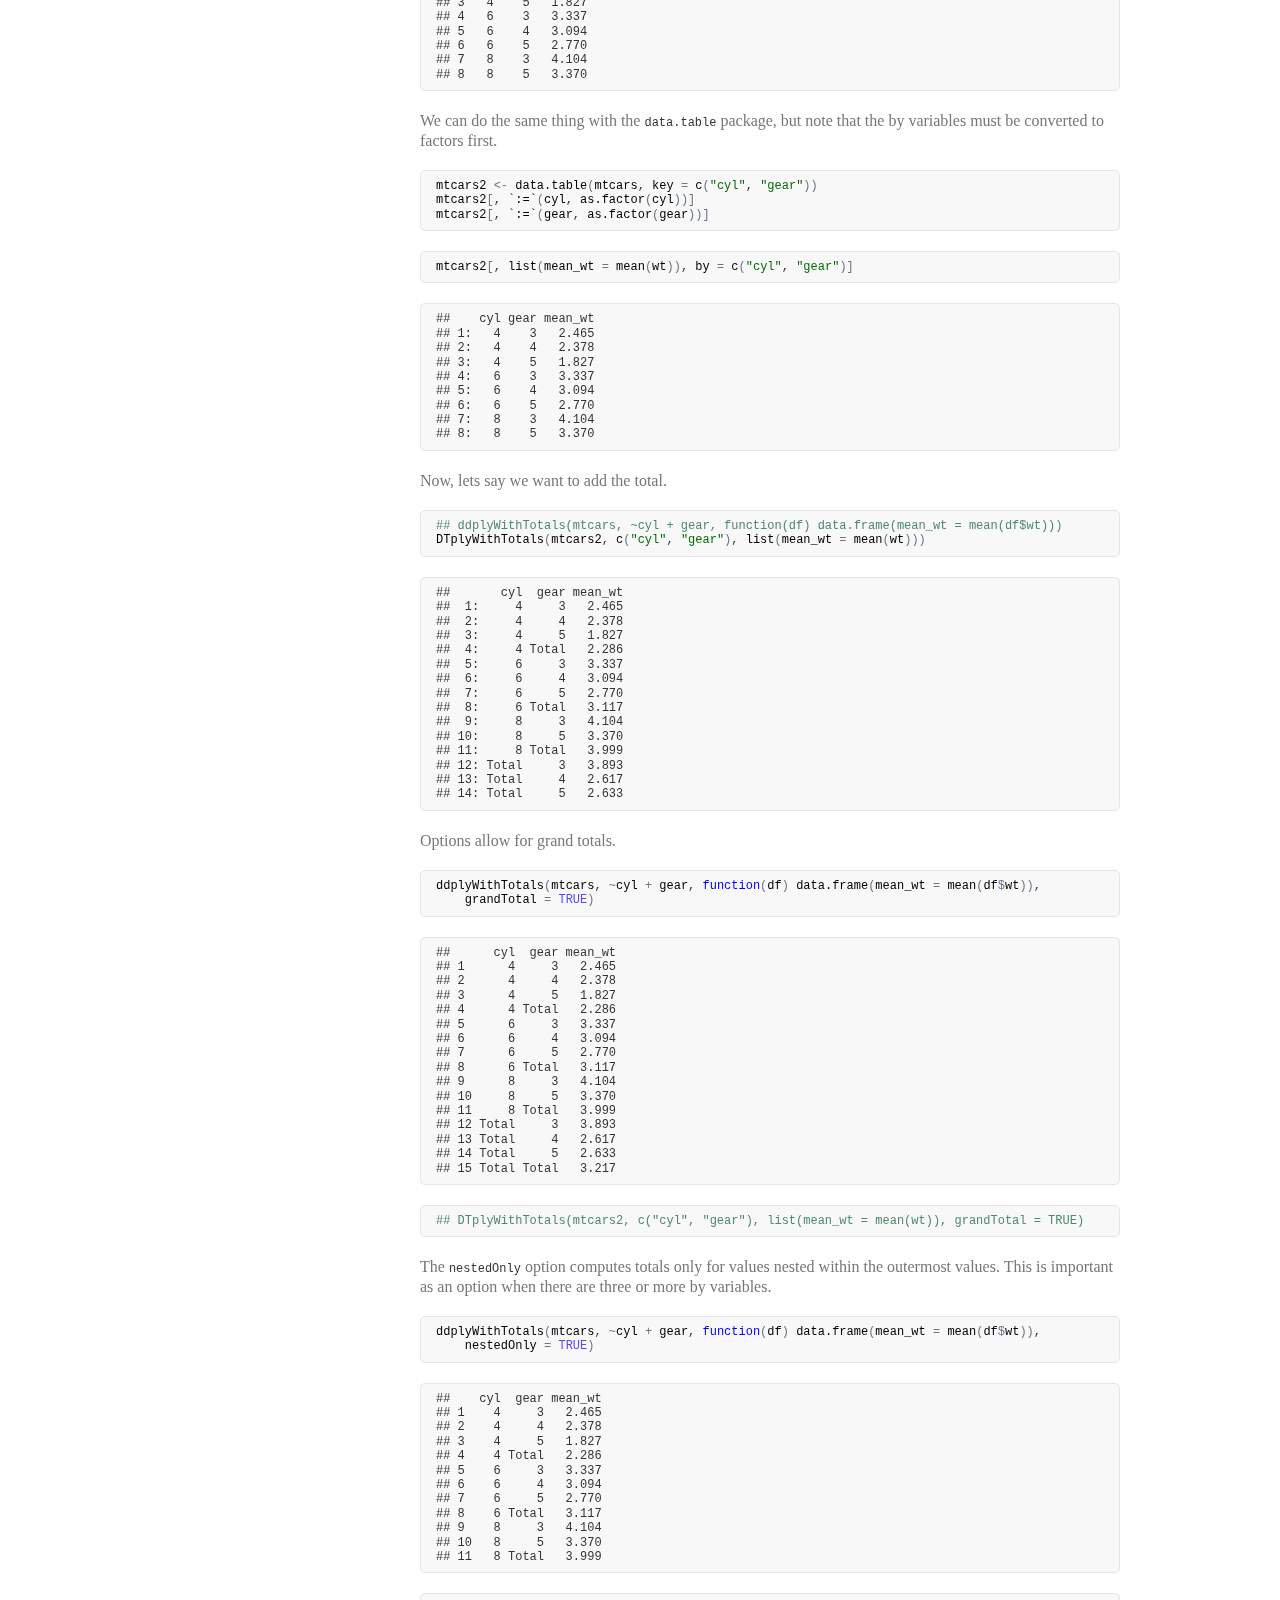
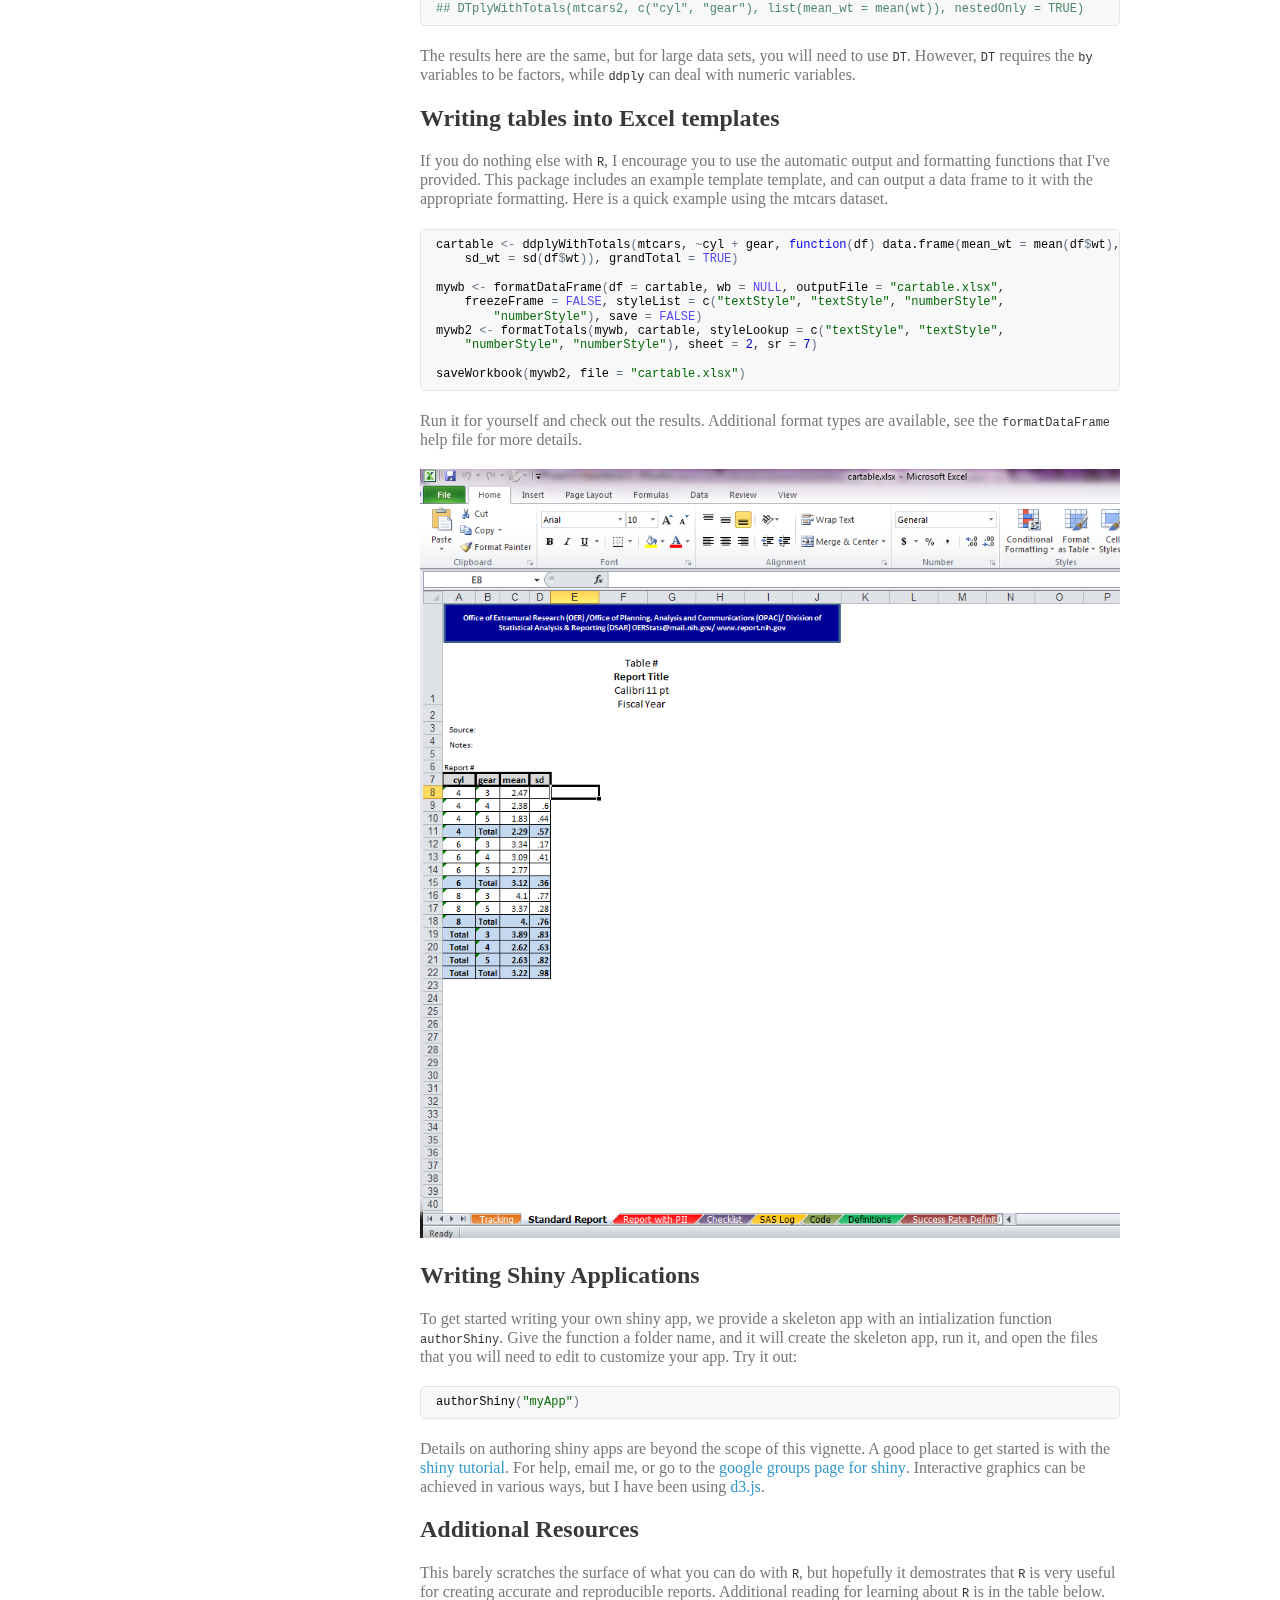
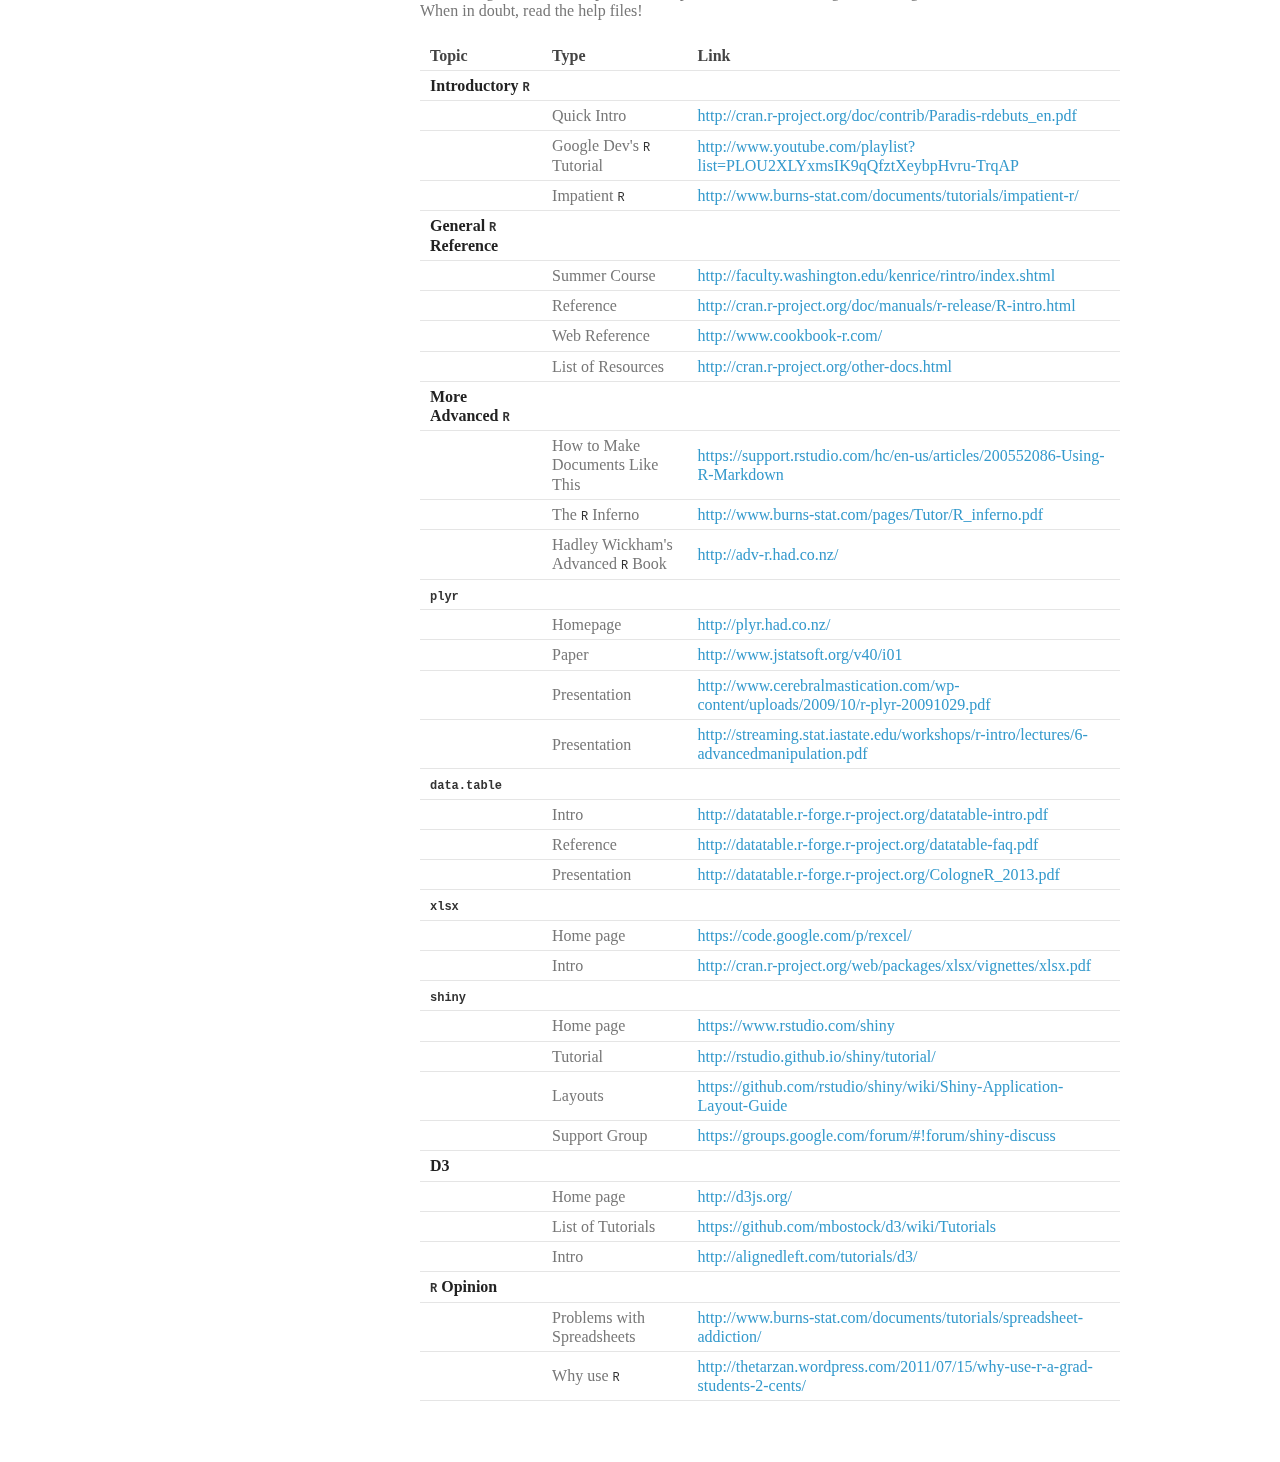
==== commit d4c5627b: "unsuccessful font change" ====
--- a/index.html
+++ b/index.html
@@ -2,8 +2,10 @@
 <!-- saved from url=(0014)about:internet -->
 <html>
 <head>
+    <link href='http://fonts.googleapis.com/css?family=Yanone+Kaffeesatz:400,300,700' rel='stylesheet' type='text/css'>
 <meta http-equiv="Content-Type" content="text/html; charset=utf-8"/>
 <meta http-equiv="x-ua-compatible" content="IE=9" >
+    
   <meta charset="utf-8">
     <meta http-equiv="X-UA-Compatible" content="chrome=1">
     <title>rreporttools by Michael Sachs</title>
@@ -15,134 +17,6 @@
     <script src="//html5shiv.googlecode.com/svn/trunk/html5.js"></script>
     <![endif]-->
 <title>The <code>rreporttools</code> Package by Michael Sachs</title>
-
-<style type="text/css">
-body, td {
-   font-family: sans-serif;
-   background-color: white;
-   font-size: 12px;
-   margin: 8px;
-}
-
-tt, code, pre {
-   font-family: 'DejaVu Sans Mono', 'Droid Sans Mono', 'Lucida Console', Consolas, Monaco, monospace;
-}
-
-h1 { 
-   font-size:2.2em; 
-}
-
-h2 { 
-   font-size:1.8em; 
-}
-
-h3 { 
-   font-size:1.4em; 
-}
-
-h4 { 
-   font-size:1.0em; 
-}
-
-h5 { 
-   font-size:0.9em; 
-}
-
-h6 { 
-   font-size:0.8em; 
-}
-
-a:visited {
-   color: rgb(50%, 0%, 50%);
-}
-
-pre {	
-   margin-top: 0;
-   max-width: 95%;
-   border: 1px solid #ccc;
-   white-space: pre-wrap;
-}
-
-pre code {
-   display: block; padding: 0.5em;
-}
-
-code.r, code.cpp {
-   background-color: #F8F8F8;
-}
-
-table, td, th {
-  border: none;
-}
-
-blockquote {
-   color:#666666;
-   margin:0;
-   padding-left: 1em;
-   border-left: 0.5em #EEE solid;
-}
-
-hr {
-   height: 0px;
-   border-bottom: none;
-   border-top-width: thin;
-   border-top-style: dotted;
-   border-top-color: #999999;
-}
-
-@media print {
-   * { 
-      background: transparent !important; 
-      color: black !important; 
-      filter:none !important; 
-      -ms-filter: none !important; 
-   }
-
-   body { 
-      font-size:12pt; 
-      max-width:100%; 
-   }
-       
-   a, a:visited { 
-      text-decoration: underline; 
-   }
-
-   hr { 
-      visibility: hidden;
-      page-break-before: always;
-   }
-
-   pre, blockquote { 
-      padding-right: 1em; 
-      page-break-inside: avoid; 
-   }
-
-   tr, img { 
-      page-break-inside: avoid; 
-   }
-
-   img { 
-      max-width: 100% !important; 
-   }
-
-   @page :left { 
-      margin: 15mm 20mm 15mm 10mm; 
-   }
-     
-   @page :right { 
-      margin: 15mm 10mm 15mm 20mm; 
-   }
-
-   p, h2, h3 { 
-      orphans: 3; widows: 3; 
-   }
-
-   h2, h3 { 
-      page-break-after: avoid; 
-   }
-}
-
-</style>
 
 <!-- Styles for R syntax highlighter -->
 <style type="text/css">
--- a/stylesheets/styles.css
+++ b/stylesheets/styles.css
@@ -1,10 +1,11 @@
-@import url(https://fonts.googleapis.com/css?family=Lato:300italic,700italic,300,700);
+@import url(http://fonts.googleapis.com/css?family=Yanone+Kaffeesatz:400,300,700);
 
 body {
   padding:50px;
-  font:14px/1.5 Lato, "Helvetica Neue", Helvetica, Arial, sans-serif;
+  font-family: 14px, 'Yanone Kaffeesatz', sans-serif;    
   color:#777;
   font-weight:300;
+  line-height:1.2;
 }
 
 h1, h2, h3, h4, h5, h6 {
